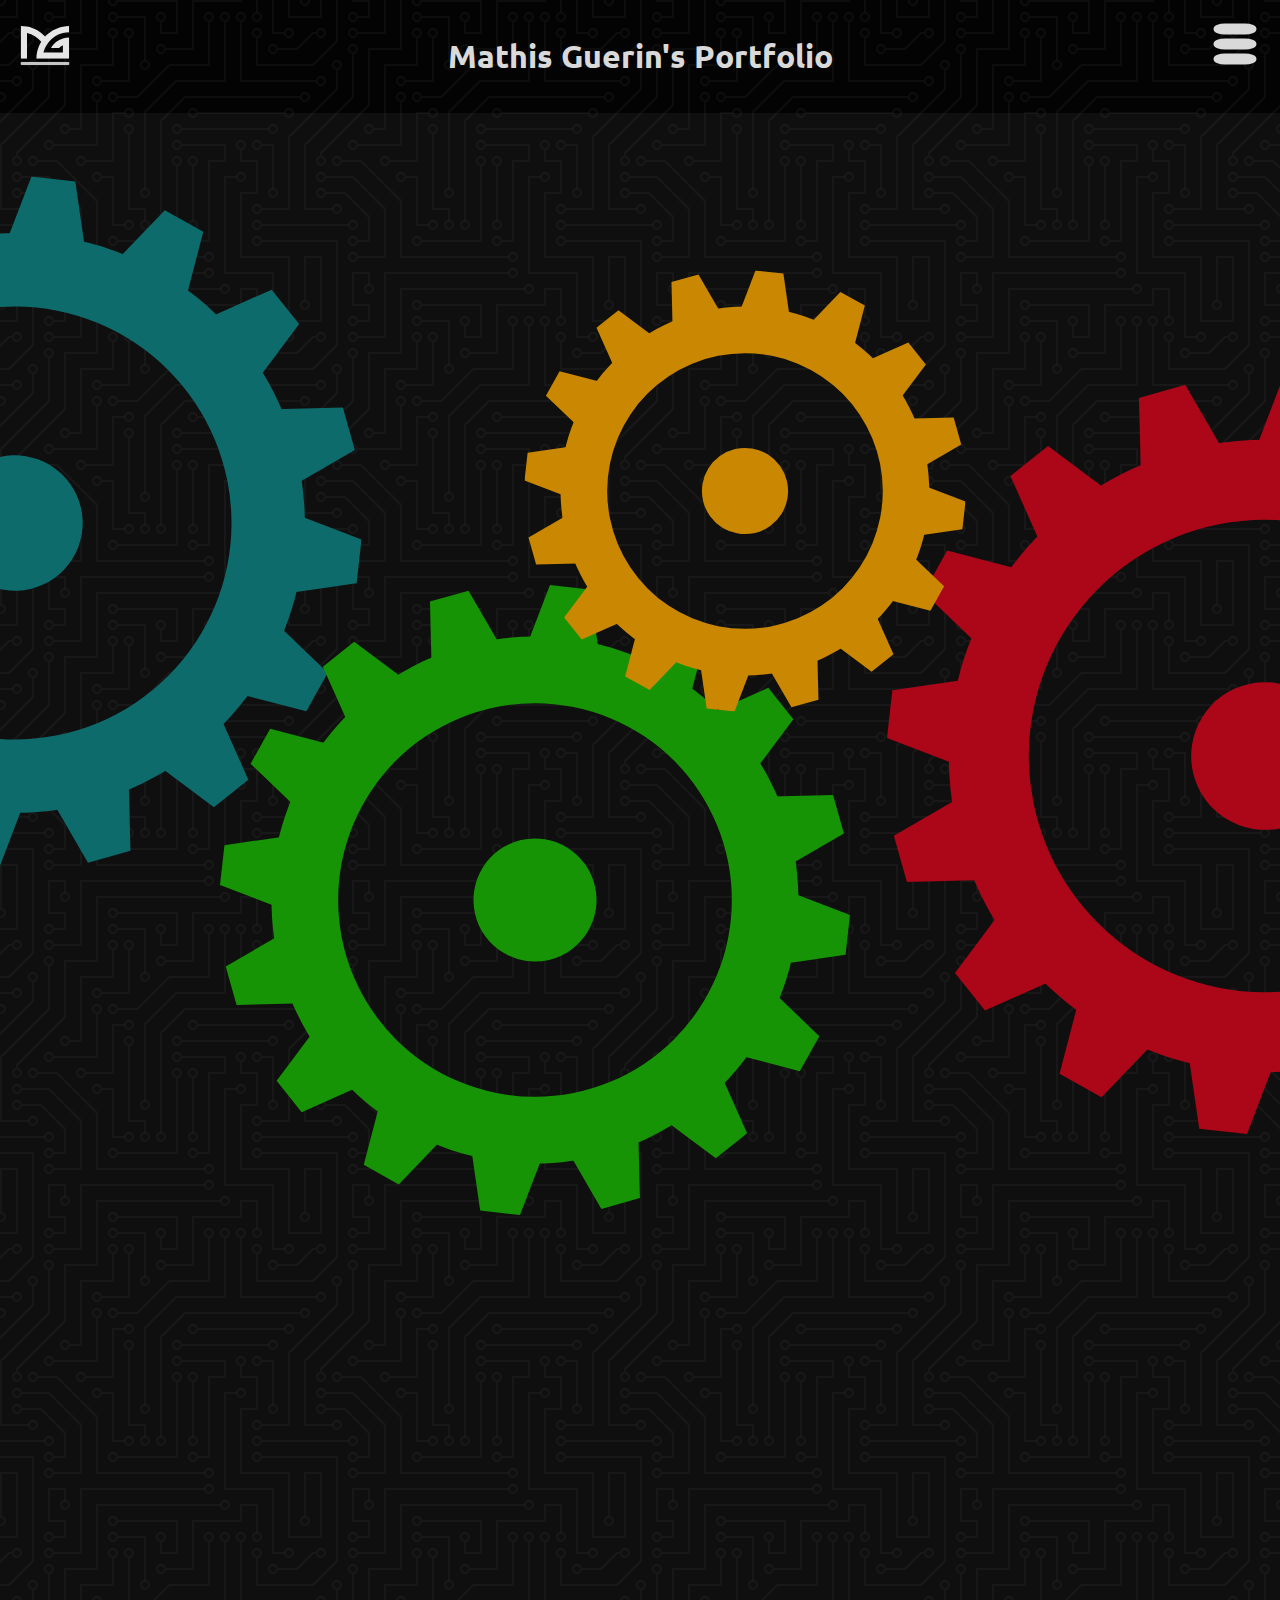
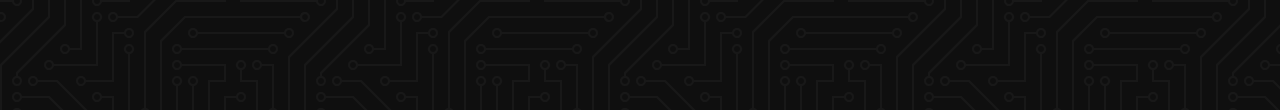
==== index.html @ 4bc10e1c "adding icons + end page contact" ====
<!DOCTYPE html>
<html lang="en">
<head>
    <meta charset="UTF-8">
    <meta http-equiv="X-UA-Compatible" content="IE=edge">
    <meta name="viewport" content="width=device-width, initial-scale=1.0">

    <script src="./public/js/gear.js" defer></script>
    <script src="./public/js/header.js" defer></script>
    <script src="./public/js/pages.js" defer></script>
    <script src="./public/js/backgrounds.js" defer></script>
    <script src="./public/js/competences.js" defer></script>


    <link rel="stylesheet" href="./public/css/pages/index.css">
    <link rel="stylesheet" href="./public/css/pages/indexHidden.css">

    <link rel="icon" href="./public/ressources/logo MG.svg" type="image/x-icon">
    <title>Mathis Guerin's projects</title>
</head>
<body class="bg2">
    <header class="bg2">

        <img class="iconAccueil" rel="icon" src="./public/ressources/logo MG.svg" type="image/x-icon">

        <h1>Mathis Guerin's Portfolio</h1>

        <div class="menu-deroulant" title="esc pour fermer">
            <svg width="50" height="50" version="1.1" xmlns="http://www.w3.org/2000/svg" class="btn-drop">
                <rect x="5" y="5" rx="10" ry="10" width="40" height="8" fill="black" stroke-width="3" class="one"/>
                <rect x="5" y="20" rx="10" ry="10" width="40" height="8" fill="black" stroke-width="3" class="two"/>
                <rect x="5" y="35" rx="10" ry="10" width="40" height="8" fill="black" stroke-width="3" class="three"/>
            </svg>
            <ul class="menu-deroulant-content">
				<li>
					<a href="https://github.com/Hubrec" title="lien vers mon profile github">My Github</a>
				</li>
				<li>
                    <a href="mailto:mathisjp.guerin@gmail.com?body=Bonjour%20Mathis,%0A%0A" title="lien pour m'envoyer un mail">Contact Me</a>
				</li>
				<li>
					<a href="https://open.spotify.com/user/91ln68mwno9yew0utduvt2gz3?si=caa44c0e7c60490f" title="lein vers mon compte spotify">My Spotify</a>
				</li>
				<li>
					<a href="#">Other</a>
				</li>
			</ul>
        </div>

    </header>
        <section class="sectGears">
            <div class="divgears" title="click me">
                <svg class="gear-1 gear" data-name="Calque 1" xmlns="http://www.w3.org/2000/svg" viewBox="0 0 460.01 460.01">
                    <path d="M230,37.6C123.74,37.6,37.6,123.74,37.6,230S123.74,422.41,230,422.41,422.41,336.27,422.41,230,336.27,37.6,230,37.6Zm0,336.12A143.72,143.72,0,1,1,373.72,230,143.72,143.72,0,0,1,230,373.72Z" transform="translate(0 0)"/>
                    <polygon points="154.94 76.95 213.97 60.29 181.47 4.17 153.3 12.12 154.94 76.95"/>
                    <polygon points="60.29 246.04 76.95 305.07 12.12 306.71 4.17 278.54 60.29 246.04"/>
                    <polygon points="305 382.81 245.97 399.48 278.47 455.59 306.64 447.64 305 382.81"/>
                    <polygon points="399.48 214.03 382.81 155 447.64 153.36 455.59 181.53 399.48 214.03"/>
                    <polygon points="68.2 174.58 98.16 121.06 36.63 104.99 22.33 130.53 68.2 174.58"/>
                    <polygon points="121.06 361.85 174.58 391.81 130.53 437.67 104.99 423.38 121.06 361.85"/>
                    <polygon points="391.81 285.43 361.85 338.95 423.38 355.01 437.67 329.47 391.81 285.43"/>
                    <polygon points="338.95 98.16 285.43 68.2 329.47 22.33 355.01 36.63 338.95 98.16"/>
                    <polygon points="101 117.71 148.91 79.42 97.97 41.36 75.1 59.63 101 117.71"/>
                    <polygon points="79.42 311.1 117.71 359.01 59.63 384.91 41.36 362.04 79.42 311.1"/>
                    <polygon points="359.01 342.29 311.1 380.59 362.04 418.65 384.91 400.37 359.01 342.29"/>
                    <polygon points="380.59 148.91 342.29 101 400.37 75.1 418.65 97.97 380.59 148.91"/>
                    <polygon points="59.38 241.82 66.18 180.87 3.25 189.98 0 219.07 59.38 241.82"/>
                    <polygon points="180.87 393.82 241.82 400.62 219.07 460.01 189.98 456.76 180.87 393.82"/>
                    <polygon points="400.63 218.18 393.82 279.14 456.76 270.03 460.01 240.94 400.63 218.18"/>
                    <polygon points="279.14 66.18 218.18 59.38 240.94 0 270.03 3.25 279.14 66.18"/>
                    <circle class="cls-1" cx="230" cy="230" r="44.93" transform="translate(-33.87 420.19) rotate(-80.78)"/>
                </svg>
                <h1 class="titleGear1">My Skills</h1>
            </div>

            <div class="divgears" title="click me">
                <svg class="gear-2 gear" data-name="Calque 1" xmlns="http://www.w3.org/2000/svg" viewBox="0 0 460.01 460.01">
                    <path d="M230,37.6C123.74,37.6,37.6,123.74,37.6,230S123.74,422.41,230,422.41,422.41,336.27,422.41,230,336.27,37.6,230,37.6Zm0,336.12A143.72,143.72,0,1,1,373.72,230,143.72,143.72,0,0,1,230,373.72Z" transform="translate(0 0)"/>
                    <polygon points="154.94 76.95 213.97 60.29 181.47 4.17 153.3 12.12 154.94 76.95"/>
                    <polygon points="60.29 246.04 76.95 305.07 12.12 306.71 4.17 278.54 60.29 246.04"/>
                    <polygon points="305 382.81 245.97 399.48 278.47 455.59 306.64 447.64 305 382.81"/>
                    <polygon points="399.48 214.03 382.81 155 447.64 153.36 455.59 181.53 399.48 214.03"/>
                    <polygon points="68.2 174.58 98.16 121.06 36.63 104.99 22.33 130.53 68.2 174.58"/>
                    <polygon points="121.06 361.85 174.58 391.81 130.53 437.67 104.99 423.38 121.06 361.85"/>
                    <polygon points="391.81 285.43 361.85 338.95 423.38 355.01 437.67 329.47 391.81 285.43"/>
                    <polygon points="338.95 98.16 285.43 68.2 329.47 22.33 355.01 36.63 338.95 98.16"/>
                    <polygon points="101 117.71 148.91 79.42 97.97 41.36 75.1 59.63 101 117.71"/>
                    <polygon points="79.42 311.1 117.71 359.01 59.63 384.91 41.36 362.04 79.42 311.1"/>
                    <polygon points="359.01 342.29 311.1 380.59 362.04 418.65 384.91 400.37 359.01 342.29"/>
                    <polygon points="380.59 148.91 342.29 101 400.37 75.1 418.65 97.97 380.59 148.91"/>
                    <polygon points="59.38 241.82 66.18 180.87 3.25 189.98 0 219.07 59.38 241.82"/>
                    <polygon points="180.87 393.82 241.82 400.62 219.07 460.01 189.98 456.76 180.87 393.82"/>
                    <polygon points="400.63 218.18 393.82 279.14 456.76 270.03 460.01 240.94 400.63 218.18"/>
                    <polygon points="279.14 66.18 218.18 59.38 240.94 0 270.03 3.25 279.14 66.18"/>
                    <circle class="cls-1" cx="230" cy="230" r="44.93" transform="translate(-33.87 420.19) rotate(-80.78)"/>
                </svg>
                <h1 class="titleGear2">My Projects</h1>
            </div>

            <div class="divgears" title="click me">
                <svg class="gear-3 gear" data-name="Calque 1" xmlns="http://www.w3.org/2000/svg" viewBox="0 0 460.01 460.01">
                    <path d="M230,37.6C123.74,37.6,37.6,123.74,37.6,230S123.74,422.41,230,422.41,422.41,336.27,422.41,230,336.27,37.6,230,37.6Zm0,336.12A143.72,143.72,0,1,1,373.72,230,143.72,143.72,0,0,1,230,373.72Z" transform="translate(0 0)"/>
                    <polygon points="154.94 76.95 213.97 60.29 181.47 4.17 153.3 12.12 154.94 76.95"/>
                    <polygon points="60.29 246.04 76.95 305.07 12.12 306.71 4.17 278.54 60.29 246.04"/>
                    <polygon points="305 382.81 245.97 399.48 278.47 455.59 306.64 447.64 305 382.81"/>
                    <polygon points="399.48 214.03 382.81 155 447.64 153.36 455.59 181.53 399.48 214.03"/>
                    <polygon points="68.2 174.58 98.16 121.06 36.63 104.99 22.33 130.53 68.2 174.58"/>
                    <polygon points="121.06 361.85 174.58 391.81 130.53 437.67 104.99 423.38 121.06 361.85"/>
                    <polygon points="391.81 285.43 361.85 338.95 423.38 355.01 437.67 329.47 391.81 285.43"/>
                    <polygon points="338.95 98.16 285.43 68.2 329.47 22.33 355.01 36.63 338.95 98.16"/>
                    <polygon points="101 117.71 148.91 79.42 97.97 41.36 75.1 59.63 101 117.71"/>
                    <polygon points="79.42 311.1 117.71 359.01 59.63 384.91 41.36 362.04 79.42 311.1"/>
                    <polygon points="359.01 342.29 311.1 380.59 362.04 418.65 384.91 400.37 359.01 342.29"/>
                    <polygon points="380.59 148.91 342.29 101 400.37 75.1 418.65 97.97 380.59 148.91"/>
                    <polygon points="59.38 241.82 66.18 180.87 3.25 189.98 0 219.07 59.38 241.82"/>
                    <polygon points="180.87 393.82 241.82 400.62 219.07 460.01 189.98 456.76 180.87 393.82"/>
                    <polygon points="400.63 218.18 393.82 279.14 456.76 270.03 460.01 240.94 400.63 218.18"/>
                    <polygon points="279.14 66.18 218.18 59.38 240.94 0 270.03 3.25 279.14 66.18"/>
                    <circle class="cls-1" cx="230" cy="230" r="44.93" transform="translate(-33.87 420.19) rotate(-80.78)"/>
                </svg>
                <h1 class="titleGear3">Spotify me</h1>
            </div>

            <div class="divgears" title="click me">
                <svg class="gear-4 gear" data-name="Calque 1" xmlns="http://www.w3.org/2000/svg" viewBox="0 0 460.01 460.01">
                    <path d="M230,37.6C123.74,37.6,37.6,123.74,37.6,230S123.74,422.41,230,422.41,422.41,336.27,422.41,230,336.27,37.6,230,37.6Zm0,336.12A143.72,143.72,0,1,1,373.72,230,143.72,143.72,0,0,1,230,373.72Z" transform="translate(0 0)"/>
                    <polygon points="154.94 76.95 213.97 60.29 181.47 4.17 153.3 12.12 154.94 76.95"/>
                    <polygon points="60.29 246.04 76.95 305.07 12.12 306.71 4.17 278.54 60.29 246.04"/>
                    <polygon points="305 382.81 245.97 399.48 278.47 455.59 306.64 447.64 305 382.81"/>
                    <polygon points="399.48 214.03 382.81 155 447.64 153.36 455.59 181.53 399.48 214.03"/>
                    <polygon points="68.2 174.58 98.16 121.06 36.63 104.99 22.33 130.53 68.2 174.58"/>
                    <polygon points="121.06 361.85 174.58 391.81 130.53 437.67 104.99 423.38 121.06 361.85"/>
                    <polygon points="391.81 285.43 361.85 338.95 423.38 355.01 437.67 329.47 391.81 285.43"/>
                    <polygon points="338.95 98.16 285.43 68.2 329.47 22.33 355.01 36.63 338.95 98.16"/>
                    <polygon points="101 117.71 148.91 79.42 97.97 41.36 75.1 59.63 101 117.71"/>
                    <polygon points="79.42 311.1 117.71 359.01 59.63 384.91 41.36 362.04 79.42 311.1"/>
                    <polygon points="359.01 342.29 311.1 380.59 362.04 418.65 384.91 400.37 359.01 342.29"/>
                    <polygon points="380.59 148.91 342.29 101 400.37 75.1 418.65 97.97 380.59 148.91"/>
                    <polygon points="59.38 241.82 66.18 180.87 3.25 189.98 0 219.07 59.38 241.82"/>
                    <polygon points="180.87 393.82 241.82 400.62 219.07 460.01 189.98 456.76 180.87 393.82"/>
                    <polygon points="400.63 218.18 393.82 279.14 456.76 270.03 460.01 240.94 400.63 218.18"/>
                    <polygon points="279.14 66.18 218.18 59.38 240.94 0 270.03 3.25 279.14 66.18"/>
                    <circle class="cls-1" cx="230" cy="230" r="44.93" transform="translate(-33.87 420.19) rotate(-80.78)"/>
                </svg>
                <h1 class="titleGear4">My contacts</h1>
            </div>

        </section>

        <section class="hiddenPages">

            <section class="myCompetences page1">
                <ul class="nav">
                    <li class="grow" title="grow the page"></li>
                    <li class="closer" title="shrink the page"></li>
                </ul>
                
                <div class="separator"></div>

                <div class="content">
                    
                    <ul>
                        <li class="selected">About me</li>
                        <li>My skills</li>
                    </ul>

                </div>

            </section>

            <section class="myProjects page2">
                <ul class="nav">
                    <li class="grow" title="grow the page"></li>
                    <li class="closer" title="shrink the page"></li>
                </ul>
                
                <div class="separator"></div>

                <h1>My personals and school projects</h1>

                <div class="content">

                </div>

            </section>

            <section class="spotifyAlpha page3">
                <ul class="nav">
                    <li class="grow" title="grow the page"></li>
                    <li class="closer" title="shrink the page"></li>
                </ul>

                <div class="separator"></div>

                <h1>My spotify page</h1>

                <div class="content">

                </div>

            </section>

            <section class="myContacts page4">
                <ul class="nav">
                    <li class="grow" title="grow the page"></li>
                    <li class="closer" title="shrink the page"></li>
                </ul>

                <div class="separator"></div>

            <h1>All the ways to contact me</h1>

                <div class="content">
                    <ul>
                        <li class="instagram"><a href="https://www.instagram.com/mathi_grn_/"><svg viewBox="0 0 40 40"><path d="M20,7c4.2,0,4.7,0,6.3,0.1c1.5,0.1,2.3,0.3,3,0.5C30,8,30.5,8.3,31.1,8.9c0.5,0.5,0.9,1.1,1.2,1.8c0.2,0.5,0.5,1.4,0.5,3 C33,15.3,33,15.8,33,20s0,4.7-0.1,6.3c-0.1,1.5-0.3,2.3-0.5,3c-0.3,0.7-0.6,1.2-1.2,1.8c-0.5,0.5-1.1,0.9-1.8,1.2 c-0.5,0.2-1.4,0.5-3,0.5C24.7,33,24.2,33,20,33s-4.7,0-6.3-0.1c-1.5-0.1-2.3-0.3-3-0.5C10,32,9.5,31.7,8.9,31.1 C8.4,30.6,8,30,7.7,29.3c-0.2-0.5-0.5-1.4-0.5-3C7,24.7,7,24.2,7,20s0-4.7,0.1-6.3c0.1-1.5,0.3-2.3,0.5-3C8,10,8.3,9.5,8.9,8.9 C9.4,8.4,10,8,10.7,7.7c0.5-0.2,1.4-0.5,3-0.5C15.3,7.1,15.8,7,20,7z M20,4.3c-4.3,0-4.8,0-6.5,0.1c-1.6,0-2.8,0.3-3.8,0.7 C8.7,5.5,7.8,6,6.9,6.9C6,7.8,5.5,8.7,5.1,9.7c-0.4,1-0.6,2.1-0.7,3.8c-0.1,1.7-0.1,2.2-0.1,6.5s0,4.8,0.1,6.5 c0,1.6,0.3,2.8,0.7,3.8c0.4,1,0.9,1.9,1.8,2.8c0.9,0.9,1.7,1.4,2.8,1.8c1,0.4,2.1,0.6,3.8,0.7c1.6,0.1,2.2,0.1,6.5,0.1 s4.8,0,6.5-0.1c1.6-0.1,2.9-0.3,3.8-0.7c1-0.4,1.9-0.9,2.8-1.8c0.9-0.9,1.4-1.7,1.8-2.8c0.4-1,0.6-2.1,0.7-3.8 c0.1-1.6,0.1-2.2,0.1-6.5s0-4.8-0.1-6.5c-0.1-1.6-0.3-2.9-0.7-3.8c-0.4-1-0.9-1.9-1.8-2.8c-0.9-0.9-1.7-1.4-2.8-1.8 c-1-0.4-2.1-0.6-3.8-0.7C24.8,4.3,24.3,4.3,20,4.3L20,4.3L20,4.3z"></path><path d="M20,11.9c-4.5,0-8.1,3.7-8.1,8.1s3.7,8.1,8.1,8.1s8.1-3.7,8.1-8.1S24.5,11.9,20,11.9z M20,25.2c-2.9,0-5.2-2.3-5.2-5.2 s2.3-5.2,5.2-5.2s5.2,2.3,5.2,5.2S22.9,25.2,20,25.2z"></path><path d="M30.6,11.6c0,1-0.8,1.9-1.9,1.9c-1,0-1.9-0.8-1.9-1.9s0.8-1.9,1.9-1.9C29.8,9.7,30.6,10.5,30.6,11.6z"></path></svg></a></li>
                        <li class="linkedin"><a href="https://www.linkedin.com/in/mathis-guerin-43b228222/"><svg viewBox="0 0 24 24"><path d="M19 0h-14c-2.761 0-5 2.239-5 5v14c0 2.761 2.239 5 5 5h14c2.762 0 5-2.239 5-5v-14c0-2.761-2.238-5-5-5zm-11 19h-3v-11h3v11zm-1.5-12.268c-.966 0-1.75-.79-1.75-1.764s.784-1.764 1.75-1.764 1.75.79 1.75 1.764-.783 1.764-1.75 1.764zm13.5 12.268h-3v-5.604c0-3.368-4-3.113-4 0v5.604h-3v-11h3v1.765c1.396-2.586 7-2.777 7 2.476v6.759z"/></svg></a></li>
                        <li class="discord"><a href="https://discordapp.com/users/444134344341061634"><svg width="24px" height="24px" viewBox="0 0 24 24" fill="none"><path d="M20.317 4.4921C18.7873 3.80147 17.147 3.29265 15.4319 3.00122C15.4007 2.9956 15.3695 3.00965 15.3534 3.03777C15.1424 3.40697 14.9087 3.88862 14.7451 4.26719C12.9004 3.99545 11.0652 3.99545 9.25832 4.26719C9.09465 3.8802 8.85248 3.40697 8.64057 3.03777C8.62449 3.01059 8.59328 2.99654 8.56205 3.00122C6.84791 3.29172 5.20756 3.80054 3.67693 4.4921C3.66368 4.49772 3.65233 4.5071 3.64479 4.51928C0.533392 9.09311 -0.31895 13.5545 0.0991801 17.9606C0.101072 17.9822 0.11337 18.0028 0.130398 18.0159C2.18321 19.4993 4.17171 20.3998 6.12328 20.9967C6.15451 21.0061 6.18761 20.9949 6.20748 20.9695C6.66913 20.3492 7.08064 19.6952 7.43348 19.0073C7.4543 18.967 7.43442 18.9192 7.39186 18.9033C6.73913 18.6597 6.1176 18.3626 5.51973 18.0253C5.47244 17.9981 5.46865 17.9316 5.51216 17.8997C5.63797 17.8069 5.76382 17.7104 5.88396 17.613C5.90569 17.5952 5.93598 17.5914 5.96153 17.6026C9.88928 19.3672 14.1415 19.3672 18.023 17.6026C18.0485 17.5905 18.0788 17.5942 18.1015 17.612C18.2216 17.7095 18.3475 17.8069 18.4742 17.8997C18.5177 17.9316 18.5149 17.9981 18.4676 18.0253C17.8697 18.3692 17.2482 18.6597 16.5945 18.9024C16.552 18.9183 16.533 18.967 16.5538 19.0073C16.9143 19.6942 17.3258 20.3483 17.7789 20.9686C17.7978 20.9949 17.8319 21.0061 17.8631 20.9967C19.8241 20.3998 21.8126 19.4993 23.8654 18.0159C23.8834 18.0028 23.8948 17.9831 23.8967 17.9616C24.3971 12.8676 23.0585 8.4428 20.3482 4.52021C20.3416 4.5071 20.3303 4.49772 20.317 4.4921ZM8.02002 15.2778C6.8375 15.2778 5.86313 14.2095 5.86313 12.8976C5.86313 11.5857 6.8186 10.5175 8.02002 10.5175C9.23087 10.5175 10.1958 11.5951 10.1769 12.8976C10.1769 14.2095 9.22141 15.2778 8.02002 15.2778ZM15.9947 15.2778C14.8123 15.2778 13.8379 14.2095 13.8379 12.8976C13.8379 11.5857 14.7933 10.5175 15.9947 10.5175C17.2056 10.5175 18.1705 11.5951 18.1516 12.8976C18.1516 14.2095 17.2056 15.2778 15.9947 15.2778Z"/></svg></a></li>
                        <li class="mail"><a href="mailto:mathisjp.guerin@gmail.com?body=Bonjour%20Mathis,%0A%0A"><svg id="icon-90a" viewBox="0 0 40 40"><path d="M37.3,15.3v15.3c0,0.8-0.3,1.6-0.9,2.2c-0.6,0.6-1.4,0.9-2.2,0.9H5.8c-0.8,0-1.6-0.3-2.2-0.9s-0.9-1.4-0.9-2.2V15.3 c0.5,0.6,1.2,1.1,2,1.7c4.7,3.1,7.9,5.4,9.6,6.7c0.7,0.5,1.4,0.9,1.8,1.2c0.4,0.3,1,0.6,1.9,0.9c0.7,0.3,1.5,0.5,2.1,0.5l0,0 c0.6,0,1.4-0.2,2.1-0.5c0.7-0.3,1.4-0.6,1.9-0.9c0.4-0.3,1-0.7,1.8-1.2c2.2-1.6,5.4-3.8,9.6-6.7C36.1,16.5,36.7,15.9,37.3,15.3 L37.3,15.3z M37.3,9.6c0,1-0.3,2-0.9,2.9c-0.6,0.9-1.5,1.8-2.4,2.4c-4.9,3.3-7.9,5.4-9,6.2c-0.1,0.1-0.4,0.3-0.8,0.6 c-0.4,0.3-0.7,0.5-1,0.7c-0.3,0.2-0.6,0.4-1,0.6c-0.4,0.2-0.7,0.4-1.1,0.5c-0.4,0.1-0.6,0.2-0.9,0.2l0,0c-0.3,0-0.6-0.1-0.9-0.2 c-0.3-0.1-0.7-0.3-1.1-0.5c-0.4-0.2-0.7-0.4-1-0.6c-0.3-0.2-0.6-0.4-1-0.7c-0.4-0.3-0.7-0.5-0.8-0.6c-1.1-0.8-2.8-2-5.1-3.5 c-2.3-1.6-3.3-2.4-3.7-2.7c-0.8-0.5-1.6-1.2-2.3-2.2s-1-1.9-1-2.6c0-1,0.3-1.9,0.8-2.5c0.5-0.6,1.2-1,2.3-1h28.4 c0.8,0,1.6,0.3,2.2,0.9C37.1,8.1,37.3,8.8,37.3,9.6L37.3,9.6z"></path></svg></a></li>
                    </ul>
                </div>
            </section>

        </section>
        
    
        <footer>
        
        </footer>
</body>
</html>
---- public/css/pages/index.css ----
@import url("https://fonts.googleapis.com/css2?family=Ubuntu:ital@0;1&display=swap");
* {
  margin: 0;
  padding: 0;
  border: 0;
  font-size: 100%;
  font-family: inherit;
  box-sizing: border-box;
}

ol, ul {
  list-style: none;
}

a, button {
  color: inherit;
  text-decoration: none;
  background-color: transparent;
  -webkit-tap-highlight-color: transparent;
  cursor: pointer;
}

html {
  min-width: 350px;
  font-family: "Ubuntu", sans-serif;
  scroll-behavior: smooth;
  overflow-x: hidden;
  /* Styles pour les navigateurs Chrome et Safari */
}
html body {
  --marginH: 4vh;
  --primary-1: hsl(0, 0%, 6%);
  --primary-2: hsl(0deg, 0%, 85%);
  --primary-3: hsl(286, 50%, 29%);
  --black: hsl(0, 0%, 1%);
  --secondary-1: hsl(181, 77%, 24%);
  --secondary-2: hsl(354, 92%, 35%);
  --secondary-3: hsl(113, 93%, 30%);
  --secondary-4: hsl(40, 98%, 40%);
  --secondary-1-fade: hsl(181, 61%, 49%);
  --secondary-2-fade: hsl(354, 100%, 56%);
  --secondary-3-fade: hsl(113, 76%, 52%);
  --secondary-4-fade: hsl(40, 100%, 59%);
  min-height: 100vh;
  display: flex;
  flex-direction: column;
  font-size: 16px;
  -webkit-font-smoothing: antialiased;
  -moz-osx-font-smoothing: grayscale;
}
html body main {
  flex-grow: 1;
}
html body a {
  color: var(--primary-2);
}
@media screen and (-webkit-min-device-pixel-ratio: 0) {
  html body::-webkit-scrollbar {
    width: 5px;
    background: var(--primary-1);
  }
  html body::-webkit-scrollbar-thumb {
    width: 5px;
    background: var(--primary-3);
  }
}

header {
  display: flex;
  flex-direction: row;
  justify-content: center;
  visibility: visible;
  background-color: var(--black);
  transition: transform 0.8s ease-in-out;
}
header img.iconAccueil {
  width: 50px;
  height: 50px;
  position: absolute;
  left: 20px;
  top: 20px;
  opacity: 0.9;
}
header.bg1 {
  background-image: url("data:image/svg+xml,%3Csvg xmlns='http://www.w3.org/2000/svg' viewBox='0 0 56 28' width='56' height='28'%3E%3Cpath fill='%23ffffff' fill-opacity='0.05' d='M56 26v2h-7.75c2.3-1.27 4.94-2 7.75-2zm-26 2a2 2 0 1 0-4 0h-4.09A25.98 25.98 0 0 0 0 16v-2c.67 0 1.34.02 2 .07V14a2 2 0 0 0-2-2v-2a4 4 0 0 1 3.98 3.6 28.09 28.09 0 0 1 2.8-3.86A8 8 0 0 0 0 6V4a9.99 9.99 0 0 1 8.17 4.23c.94-.95 1.96-1.83 3.03-2.63A13.98 13.98 0 0 0 0 0h7.75c2 1.1 3.73 2.63 5.1 4.45 1.12-.72 2.3-1.37 3.53-1.93A20.1 20.1 0 0 0 14.28 0h2.7c.45.56.88 1.14 1.29 1.74 1.3-.48 2.63-.87 4-1.15-.11-.2-.23-.4-.36-.59H26v.07a28.4 28.4 0 0 1 4 0V0h4.09l-.37.59c1.38.28 2.72.67 4.01 1.15.4-.6.84-1.18 1.3-1.74h2.69a20.1 20.1 0 0 0-2.1 2.52c1.23.56 2.41 1.2 3.54 1.93A16.08 16.08 0 0 1 48.25 0H56c-4.58 0-8.65 2.2-11.2 5.6 1.07.8 2.09 1.68 3.03 2.63A9.99 9.99 0 0 1 56 4v2a8 8 0 0 0-6.77 3.74c1.03 1.2 1.97 2.5 2.79 3.86A4 4 0 0 1 56 10v2a2 2 0 0 0-2 2.07 28.4 28.4 0 0 1 2-.07v2c-9.2 0-17.3 4.78-21.91 12H30zM7.75 28H0v-2c2.81 0 5.46.73 7.75 2zM56 20v2c-5.6 0-10.65 2.3-14.28 6h-2.7c4.04-4.89 10.15-8 16.98-8zm-39.03 8h-2.69C10.65 24.3 5.6 22 0 22v-2c6.83 0 12.94 3.11 16.97 8zm15.01-.4a28.09 28.09 0 0 1 2.8-3.86 8 8 0 0 0-13.55 0c1.03 1.2 1.97 2.5 2.79 3.86a4 4 0 0 1 7.96 0zm14.29-11.86c1.3-.48 2.63-.87 4-1.15a25.99 25.99 0 0 0-44.55 0c1.38.28 2.72.67 4.01 1.15a21.98 21.98 0 0 1 36.54 0zm-5.43 2.71c1.13-.72 2.3-1.37 3.54-1.93a19.98 19.98 0 0 0-32.76 0c1.23.56 2.41 1.2 3.54 1.93a15.98 15.98 0 0 1 25.68 0zm-4.67 3.78c.94-.95 1.96-1.83 3.03-2.63a13.98 13.98 0 0 0-22.4 0c1.07.8 2.09 1.68 3.03 2.63a9.99 9.99 0 0 1 16.34 0z'%3E%3C/path%3E%3C/svg%3E");
}
header.bg2 {
  background-image: url("data:image/svg+xml,%3Csvg xmlns='http://www.w3.org/2000/svg' viewBox='0 0 304 304' width='304' height='304'%3E%3Cpath fill='%23ffffff' fill-opacity='0.04' d='M44.1 224a5 5 0 1 1 0 2H0v-2h44.1zm160 48a5 5 0 1 1 0 2H82v-2h122.1zm57.8-46a5 5 0 1 1 0-2H304v2h-42.1zm0 16a5 5 0 1 1 0-2H304v2h-42.1zm6.2-114a5 5 0 1 1 0 2h-86.2a5 5 0 1 1 0-2h86.2zm-256-48a5 5 0 1 1 0 2H0v-2h12.1zm185.8 34a5 5 0 1 1 0-2h86.2a5 5 0 1 1 0 2h-86.2zM258 12.1a5 5 0 1 1-2 0V0h2v12.1zm-64 208a5 5 0 1 1-2 0v-54.2a5 5 0 1 1 2 0v54.2zm48-198.2V80h62v2h-64V21.9a5 5 0 1 1 2 0zm16 16V64h46v2h-48V37.9a5 5 0 1 1 2 0zm-128 96V208h16v12.1a5 5 0 1 1-2 0V210h-16v-76.1a5 5 0 1 1 2 0zm-5.9-21.9a5 5 0 1 1 0 2H114v48H85.9a5 5 0 1 1 0-2H112v-48h12.1zm-6.2 130a5 5 0 1 1 0-2H176v-74.1a5 5 0 1 1 2 0V242h-60.1zm-16-64a5 5 0 1 1 0-2H114v48h10.1a5 5 0 1 1 0 2H112v-48h-10.1zM66 284.1a5 5 0 1 1-2 0V274H50v30h-2v-32h18v12.1zM236.1 176a5 5 0 1 1 0 2H226v94h48v32h-2v-30h-48v-98h12.1zm25.8-30a5 5 0 1 1 0-2H274v44.1a5 5 0 1 1-2 0V146h-10.1zm-64 96a5 5 0 1 1 0-2H208v-80h16v-14h-42.1a5 5 0 1 1 0-2H226v18h-16v80h-12.1zm86.2-210a5 5 0 1 1 0 2H272V0h2v32h10.1zM98 101.9V146H53.9a5 5 0 1 1 0-2H96v-42.1a5 5 0 1 1 2 0zM53.9 34a5 5 0 1 1 0-2H80V0h2v34H53.9zm60.1 3.9V66H82v64H69.9a5 5 0 1 1 0-2H80V64h32V37.9a5 5 0 1 1 2 0zM101.9 82a5 5 0 1 1 0-2H128V37.9a5 5 0 1 1 2 0V82h-28.1zm16-64a5 5 0 1 1 0-2H146v44.1a5 5 0 1 1-2 0V18h-26.1zm102.2 270a5 5 0 1 1 0 2H98v14h-2v-16h124.1zM242 149.9V160h16v34h-16v62h48v48h-2v-46h-48v-66h16v-30h-16v-12.1a5 5 0 1 1 2 0zM53.9 18a5 5 0 1 1 0-2H64V2H48V0h18v18H53.9zm112 32a5 5 0 1 1 0-2H192V0h50v2h-48v48h-28.1zm-48-48a5 5 0 0 1-9.8-2h2.07a3 3 0 1 0 5.66 0H178v34h-18V21.9a5 5 0 1 1 2 0V32h14V2h-58.1zm0 96a5 5 0 1 1 0-2H137l32-32h39V21.9a5 5 0 1 1 2 0V66h-40.17l-32 32H117.9zm28.1 90.1a5 5 0 1 1-2 0v-76.51L175.59 80H224V21.9a5 5 0 1 1 2 0V82h-49.59L146 112.41v75.69zm16 32a5 5 0 1 1-2 0v-99.51L184.59 96H300.1a5 5 0 0 1 3.9-3.9v2.07a3 3 0 0 0 0 5.66v2.07a5 5 0 0 1-3.9-3.9H185.41L162 121.41v98.69zm-144-64a5 5 0 1 1-2 0v-3.51l48-48V48h32V0h2v50H66v55.41l-48 48v2.69zM50 53.9v43.51l-48 48V208h26.1a5 5 0 1 1 0 2H0v-65.41l48-48V53.9a5 5 0 1 1 2 0zm-16 16V89.41l-34 34v-2.82l32-32V69.9a5 5 0 1 1 2 0zM12.1 32a5 5 0 1 1 0 2H9.41L0 43.41V40.6L8.59 32h3.51zm265.8 18a5 5 0 1 1 0-2h18.69l7.41-7.41v2.82L297.41 50H277.9zm-16 160a5 5 0 1 1 0-2H288v-71.41l16-16v2.82l-14 14V210h-28.1zm-208 32a5 5 0 1 1 0-2H64v-22.59L40.59 194H21.9a5 5 0 1 1 0-2H41.41L66 216.59V242H53.9zm150.2 14a5 5 0 1 1 0 2H96v-56.6L56.6 162H37.9a5 5 0 1 1 0-2h19.5L98 200.6V256h106.1zm-150.2 2a5 5 0 1 1 0-2H80v-46.59L48.59 178H21.9a5 5 0 1 1 0-2H49.41L82 208.59V258H53.9zM34 39.8v1.61L9.41 66H0v-2h8.59L32 40.59V0h2v39.8zM2 300.1a5 5 0 0 1 3.9 3.9H3.83A3 3 0 0 0 0 302.17V256h18v48h-2v-46H2v42.1zM34 241v63h-2v-62H0v-2h34v1zM17 18H0v-2h16V0h2v18h-1zm273-2h14v2h-16V0h2v16zm-32 273v15h-2v-14h-14v14h-2v-16h18v1zM0 92.1A5.02 5.02 0 0 1 6 97a5 5 0 0 1-6 4.9v-2.07a3 3 0 1 0 0-5.66V92.1zM80 272h2v32h-2v-32zm37.9 32h-2.07a3 3 0 0 0-5.66 0h-2.07a5 5 0 0 1 9.8 0zM5.9 0A5.02 5.02 0 0 1 0 5.9V3.83A3 3 0 0 0 3.83 0H5.9zm294.2 0h2.07A3 3 0 0 0 304 3.83V5.9a5 5 0 0 1-3.9-5.9zm3.9 300.1v2.07a3 3 0 0 0-1.83 1.83h-2.07a5 5 0 0 1 3.9-3.9zM97 100a3 3 0 1 0 0-6 3 3 0 0 0 0 6zm0-16a3 3 0 1 0 0-6 3 3 0 0 0 0 6zm16 16a3 3 0 1 0 0-6 3 3 0 0 0 0 6zm16 16a3 3 0 1 0 0-6 3 3 0 0 0 0 6zm0 16a3 3 0 1 0 0-6 3 3 0 0 0 0 6zm-48 32a3 3 0 1 0 0-6 3 3 0 0 0 0 6zm16 16a3 3 0 1 0 0-6 3 3 0 0 0 0 6zm32 48a3 3 0 1 0 0-6 3 3 0 0 0 0 6zm-16 16a3 3 0 1 0 0-6 3 3 0 0 0 0 6zm32-16a3 3 0 1 0 0-6 3 3 0 0 0 0 6zm0-32a3 3 0 1 0 0-6 3 3 0 0 0 0 6zm16 32a3 3 0 1 0 0-6 3 3 0 0 0 0 6zm32 16a3 3 0 1 0 0-6 3 3 0 0 0 0 6zm0-16a3 3 0 1 0 0-6 3 3 0 0 0 0 6zm-16-64a3 3 0 1 0 0-6 3 3 0 0 0 0 6zm16 0a3 3 0 1 0 0-6 3 3 0 0 0 0 6zm16 96a3 3 0 1 0 0-6 3 3 0 0 0 0 6zm0 16a3 3 0 1 0 0-6 3 3 0 0 0 0 6zm16 16a3 3 0 1 0 0-6 3 3 0 0 0 0 6zm16-144a3 3 0 1 0 0-6 3 3 0 0 0 0 6zm0 32a3 3 0 1 0 0-6 3 3 0 0 0 0 6zm16-32a3 3 0 1 0 0-6 3 3 0 0 0 0 6zm16-16a3 3 0 1 0 0-6 3 3 0 0 0 0 6zm-96 0a3 3 0 1 0 0-6 3 3 0 0 0 0 6zm0 16a3 3 0 1 0 0-6 3 3 0 0 0 0 6zm16-32a3 3 0 1 0 0-6 3 3 0 0 0 0 6zm96 0a3 3 0 1 0 0-6 3 3 0 0 0 0 6zm-16-64a3 3 0 1 0 0-6 3 3 0 0 0 0 6zm16-16a3 3 0 1 0 0-6 3 3 0 0 0 0 6zm-32 0a3 3 0 1 0 0-6 3 3 0 0 0 0 6zm0-16a3 3 0 1 0 0-6 3 3 0 0 0 0 6zm-16 0a3 3 0 1 0 0-6 3 3 0 0 0 0 6zm-16 0a3 3 0 1 0 0-6 3 3 0 0 0 0 6zm-16 0a3 3 0 1 0 0-6 3 3 0 0 0 0 6zM49 36a3 3 0 1 0 0-6 3 3 0 0 0 0 6zm-32 0a3 3 0 1 0 0-6 3 3 0 0 0 0 6zm32 16a3 3 0 1 0 0-6 3 3 0 0 0 0 6zM33 68a3 3 0 1 0 0-6 3 3 0 0 0 0 6zm16-48a3 3 0 1 0 0-6 3 3 0 0 0 0 6zm0 240a3 3 0 1 0 0-6 3 3 0 0 0 0 6zm16 32a3 3 0 1 0 0-6 3 3 0 0 0 0 6zm-16-64a3 3 0 1 0 0-6 3 3 0 0 0 0 6zm0 16a3 3 0 1 0 0-6 3 3 0 0 0 0 6zm-16-32a3 3 0 1 0 0-6 3 3 0 0 0 0 6zm80-176a3 3 0 1 0 0-6 3 3 0 0 0 0 6zm16 0a3 3 0 1 0 0-6 3 3 0 0 0 0 6zm-16-16a3 3 0 1 0 0-6 3 3 0 0 0 0 6zm32 48a3 3 0 1 0 0-6 3 3 0 0 0 0 6zm16-16a3 3 0 1 0 0-6 3 3 0 0 0 0 6zm0-32a3 3 0 1 0 0-6 3 3 0 0 0 0 6zm112 176a3 3 0 1 0 0-6 3 3 0 0 0 0 6zm-16 16a3 3 0 1 0 0-6 3 3 0 0 0 0 6zm0 16a3 3 0 1 0 0-6 3 3 0 0 0 0 6zm0 16a3 3 0 1 0 0-6 3 3 0 0 0 0 6zM17 180a3 3 0 1 0 0-6 3 3 0 0 0 0 6zm0 16a3 3 0 1 0 0-6 3 3 0 0 0 0 6zm0-32a3 3 0 1 0 0-6 3 3 0 0 0 0 6zm16 0a3 3 0 1 0 0-6 3 3 0 0 0 0 6zM17 84a3 3 0 1 0 0-6 3 3 0 0 0 0 6zm32 64a3 3 0 1 0 0-6 3 3 0 0 0 0 6zm16-16a3 3 0 1 0 0-6 3 3 0 0 0 0 6z'%3E%3C/path%3E%3C/svg%3E");
}
header.bg3 {
  background-image: url("data:image/svg+xml,%3Csvg width='64' height='64' viewBox='0 0 64 64' xmlns='http://www.w3.org/2000/svg'%3E%3Cpath d='M8 16c4.418 0 8-3.582 8-8s-3.582-8-8-8-8 3.582-8 8 3.582 8 8 8zm0-2c3.314 0 6-2.686 6-6s-2.686-6-6-6-6 2.686-6 6 2.686 6 6 6zm33.414-6l5.95-5.95L45.95.636 40 6.586 34.05.636 32.636 2.05 38.586 8l-5.95 5.95 1.414 1.414L40 9.414l5.95 5.95 1.414-1.414L41.414 8zM40 48c4.418 0 8-3.582 8-8s-3.582-8-8-8-8 3.582-8 8 3.582 8 8 8zm0-2c3.314 0 6-2.686 6-6s-2.686-6-6-6-6 2.686-6 6 2.686 6 6 6zM9.414 40l5.95-5.95-1.414-1.414L8 38.586l-5.95-5.95L.636 34.05 6.586 40l-5.95 5.95 1.414 1.414L8 41.414l5.95 5.95 1.414-1.414L9.414 40z' fill='%23ffffff' fill-opacity='0.03' fill-rule='evenodd'/%3E%3C/svg%3E");
}
header.hide {
  position: relative;
  transform: translateY(-110%);
}
header h1 {
  font-size: xx-large;
  margin: var(--marginH) 0 var(--marginH) 0;
  transition: all 0.5s ease-in-out;
  color: var(--primary-2);
  pointer-events: none;
}
header .menu-deroulant {
  width: 50px;
  height: 50px;
  position: absolute;
  right: 20px;
  top: 20px;
  transition: transform 0.3s ease-in-out;
  z-index: 13;
}
header .menu-deroulant svg rect {
  stroke: var(--primary-2);
  fill: var(--primary-2);
  transition: all 0.3s ease;
}
header .menu-deroulant svg:hover {
  cursor: grab;
}
header .menu-deroulant svg:hover rect.one {
  transform: rotate(47deg);
  translate: 15px -1px;
}
header .menu-deroulant svg:hover rect.three {
  transform: rotate(-47deg);
  translate: -21px 15px;
}
header .menu-deroulant svg.show rect.one {
  transform: rotate(47deg);
  translate: 15px -1px;
}
header .menu-deroulant svg.show rect.two {
  opacity: 0;
}
header .menu-deroulant svg.show rect.three {
  transform: rotate(-47deg);
  translate: -21px 15px;
}
header .menu-deroulant ul {
  z-index: 10;
  position: absolute;
  right: -30px;
  width: 250px;
  background-color: var(--black);
  border-radius: 2%;
  display: flex;
  flex-direction: column;
  opacity: 0;
  visibility: hidden;
  transition: all 0.5s ease-in-out;
  transition-property: opacity, visibility;
}
header .menu-deroulant ul li {
  margin: 10px 0 10px 0;
  font-size: x-large;
  transition: all 0.3s ease-in-out;
}
header .menu-deroulant ul li:hover {
  transform: scale(1.03);
}
header .menu-deroulant ul.show {
  opacity: 1;
  visibility: visible;
}

@keyframes fade {
  from {
    opacity: 0;
  }
  to {
    opacity: 1;
  }
}
@media screen and (max-width: 768px) {
  header h1 {
    font-size: x-large;
  }
}
html {
  overflow-y: hidden;
}
html body {
  --gearlength: 70vh;
  display: flex;
  flex-direction: column;
  margin: 0;
  text-align: center;
  font-family: "Ubuntu", sans-serif;
  background-color: var(--primary-1);
  height: 100%;
}
html body.bg1 {
  background-image: url("data:image/svg+xml,%3Csvg xmlns='http://www.w3.org/2000/svg' viewBox='0 0 56 28' width='56' height='28'%3E%3Cpath fill='%23ffffff' fill-opacity='0.05' d='M56 26v2h-7.75c2.3-1.27 4.94-2 7.75-2zm-26 2a2 2 0 1 0-4 0h-4.09A25.98 25.98 0 0 0 0 16v-2c.67 0 1.34.02 2 .07V14a2 2 0 0 0-2-2v-2a4 4 0 0 1 3.98 3.6 28.09 28.09 0 0 1 2.8-3.86A8 8 0 0 0 0 6V4a9.99 9.99 0 0 1 8.17 4.23c.94-.95 1.96-1.83 3.03-2.63A13.98 13.98 0 0 0 0 0h7.75c2 1.1 3.73 2.63 5.1 4.45 1.12-.72 2.3-1.37 3.53-1.93A20.1 20.1 0 0 0 14.28 0h2.7c.45.56.88 1.14 1.29 1.74 1.3-.48 2.63-.87 4-1.15-.11-.2-.23-.4-.36-.59H26v.07a28.4 28.4 0 0 1 4 0V0h4.09l-.37.59c1.38.28 2.72.67 4.01 1.15.4-.6.84-1.18 1.3-1.74h2.69a20.1 20.1 0 0 0-2.1 2.52c1.23.56 2.41 1.2 3.54 1.93A16.08 16.08 0 0 1 48.25 0H56c-4.58 0-8.65 2.2-11.2 5.6 1.07.8 2.09 1.68 3.03 2.63A9.99 9.99 0 0 1 56 4v2a8 8 0 0 0-6.77 3.74c1.03 1.2 1.97 2.5 2.79 3.86A4 4 0 0 1 56 10v2a2 2 0 0 0-2 2.07 28.4 28.4 0 0 1 2-.07v2c-9.2 0-17.3 4.78-21.91 12H30zM7.75 28H0v-2c2.81 0 5.46.73 7.75 2zM56 20v2c-5.6 0-10.65 2.3-14.28 6h-2.7c4.04-4.89 10.15-8 16.98-8zm-39.03 8h-2.69C10.65 24.3 5.6 22 0 22v-2c6.83 0 12.94 3.11 16.97 8zm15.01-.4a28.09 28.09 0 0 1 2.8-3.86 8 8 0 0 0-13.55 0c1.03 1.2 1.97 2.5 2.79 3.86a4 4 0 0 1 7.96 0zm14.29-11.86c1.3-.48 2.63-.87 4-1.15a25.99 25.99 0 0 0-44.55 0c1.38.28 2.72.67 4.01 1.15a21.98 21.98 0 0 1 36.54 0zm-5.43 2.71c1.13-.72 2.3-1.37 3.54-1.93a19.98 19.98 0 0 0-32.76 0c1.23.56 2.41 1.2 3.54 1.93a15.98 15.98 0 0 1 25.68 0zm-4.67 3.78c.94-.95 1.96-1.83 3.03-2.63a13.98 13.98 0 0 0-22.4 0c1.07.8 2.09 1.68 3.03 2.63a9.99 9.99 0 0 1 16.34 0z'%3E%3C/path%3E%3C/svg%3E");
}
html body.bg2 {
  background-image: url("data:image/svg+xml,%3Csvg xmlns='http://www.w3.org/2000/svg' viewBox='0 0 304 304' width='304' height='304'%3E%3Cpath fill='%23ffffff' fill-opacity='0.04' d='M44.1 224a5 5 0 1 1 0 2H0v-2h44.1zm160 48a5 5 0 1 1 0 2H82v-2h122.1zm57.8-46a5 5 0 1 1 0-2H304v2h-42.1zm0 16a5 5 0 1 1 0-2H304v2h-42.1zm6.2-114a5 5 0 1 1 0 2h-86.2a5 5 0 1 1 0-2h86.2zm-256-48a5 5 0 1 1 0 2H0v-2h12.1zm185.8 34a5 5 0 1 1 0-2h86.2a5 5 0 1 1 0 2h-86.2zM258 12.1a5 5 0 1 1-2 0V0h2v12.1zm-64 208a5 5 0 1 1-2 0v-54.2a5 5 0 1 1 2 0v54.2zm48-198.2V80h62v2h-64V21.9a5 5 0 1 1 2 0zm16 16V64h46v2h-48V37.9a5 5 0 1 1 2 0zm-128 96V208h16v12.1a5 5 0 1 1-2 0V210h-16v-76.1a5 5 0 1 1 2 0zm-5.9-21.9a5 5 0 1 1 0 2H114v48H85.9a5 5 0 1 1 0-2H112v-48h12.1zm-6.2 130a5 5 0 1 1 0-2H176v-74.1a5 5 0 1 1 2 0V242h-60.1zm-16-64a5 5 0 1 1 0-2H114v48h10.1a5 5 0 1 1 0 2H112v-48h-10.1zM66 284.1a5 5 0 1 1-2 0V274H50v30h-2v-32h18v12.1zM236.1 176a5 5 0 1 1 0 2H226v94h48v32h-2v-30h-48v-98h12.1zm25.8-30a5 5 0 1 1 0-2H274v44.1a5 5 0 1 1-2 0V146h-10.1zm-64 96a5 5 0 1 1 0-2H208v-80h16v-14h-42.1a5 5 0 1 1 0-2H226v18h-16v80h-12.1zm86.2-210a5 5 0 1 1 0 2H272V0h2v32h10.1zM98 101.9V146H53.9a5 5 0 1 1 0-2H96v-42.1a5 5 0 1 1 2 0zM53.9 34a5 5 0 1 1 0-2H80V0h2v34H53.9zm60.1 3.9V66H82v64H69.9a5 5 0 1 1 0-2H80V64h32V37.9a5 5 0 1 1 2 0zM101.9 82a5 5 0 1 1 0-2H128V37.9a5 5 0 1 1 2 0V82h-28.1zm16-64a5 5 0 1 1 0-2H146v44.1a5 5 0 1 1-2 0V18h-26.1zm102.2 270a5 5 0 1 1 0 2H98v14h-2v-16h124.1zM242 149.9V160h16v34h-16v62h48v48h-2v-46h-48v-66h16v-30h-16v-12.1a5 5 0 1 1 2 0zM53.9 18a5 5 0 1 1 0-2H64V2H48V0h18v18H53.9zm112 32a5 5 0 1 1 0-2H192V0h50v2h-48v48h-28.1zm-48-48a5 5 0 0 1-9.8-2h2.07a3 3 0 1 0 5.66 0H178v34h-18V21.9a5 5 0 1 1 2 0V32h14V2h-58.1zm0 96a5 5 0 1 1 0-2H137l32-32h39V21.9a5 5 0 1 1 2 0V66h-40.17l-32 32H117.9zm28.1 90.1a5 5 0 1 1-2 0v-76.51L175.59 80H224V21.9a5 5 0 1 1 2 0V82h-49.59L146 112.41v75.69zm16 32a5 5 0 1 1-2 0v-99.51L184.59 96H300.1a5 5 0 0 1 3.9-3.9v2.07a3 3 0 0 0 0 5.66v2.07a5 5 0 0 1-3.9-3.9H185.41L162 121.41v98.69zm-144-64a5 5 0 1 1-2 0v-3.51l48-48V48h32V0h2v50H66v55.41l-48 48v2.69zM50 53.9v43.51l-48 48V208h26.1a5 5 0 1 1 0 2H0v-65.41l48-48V53.9a5 5 0 1 1 2 0zm-16 16V89.41l-34 34v-2.82l32-32V69.9a5 5 0 1 1 2 0zM12.1 32a5 5 0 1 1 0 2H9.41L0 43.41V40.6L8.59 32h3.51zm265.8 18a5 5 0 1 1 0-2h18.69l7.41-7.41v2.82L297.41 50H277.9zm-16 160a5 5 0 1 1 0-2H288v-71.41l16-16v2.82l-14 14V210h-28.1zm-208 32a5 5 0 1 1 0-2H64v-22.59L40.59 194H21.9a5 5 0 1 1 0-2H41.41L66 216.59V242H53.9zm150.2 14a5 5 0 1 1 0 2H96v-56.6L56.6 162H37.9a5 5 0 1 1 0-2h19.5L98 200.6V256h106.1zm-150.2 2a5 5 0 1 1 0-2H80v-46.59L48.59 178H21.9a5 5 0 1 1 0-2H49.41L82 208.59V258H53.9zM34 39.8v1.61L9.41 66H0v-2h8.59L32 40.59V0h2v39.8zM2 300.1a5 5 0 0 1 3.9 3.9H3.83A3 3 0 0 0 0 302.17V256h18v48h-2v-46H2v42.1zM34 241v63h-2v-62H0v-2h34v1zM17 18H0v-2h16V0h2v18h-1zm273-2h14v2h-16V0h2v16zm-32 273v15h-2v-14h-14v14h-2v-16h18v1zM0 92.1A5.02 5.02 0 0 1 6 97a5 5 0 0 1-6 4.9v-2.07a3 3 0 1 0 0-5.66V92.1zM80 272h2v32h-2v-32zm37.9 32h-2.07a3 3 0 0 0-5.66 0h-2.07a5 5 0 0 1 9.8 0zM5.9 0A5.02 5.02 0 0 1 0 5.9V3.83A3 3 0 0 0 3.83 0H5.9zm294.2 0h2.07A3 3 0 0 0 304 3.83V5.9a5 5 0 0 1-3.9-5.9zm3.9 300.1v2.07a3 3 0 0 0-1.83 1.83h-2.07a5 5 0 0 1 3.9-3.9zM97 100a3 3 0 1 0 0-6 3 3 0 0 0 0 6zm0-16a3 3 0 1 0 0-6 3 3 0 0 0 0 6zm16 16a3 3 0 1 0 0-6 3 3 0 0 0 0 6zm16 16a3 3 0 1 0 0-6 3 3 0 0 0 0 6zm0 16a3 3 0 1 0 0-6 3 3 0 0 0 0 6zm-48 32a3 3 0 1 0 0-6 3 3 0 0 0 0 6zm16 16a3 3 0 1 0 0-6 3 3 0 0 0 0 6zm32 48a3 3 0 1 0 0-6 3 3 0 0 0 0 6zm-16 16a3 3 0 1 0 0-6 3 3 0 0 0 0 6zm32-16a3 3 0 1 0 0-6 3 3 0 0 0 0 6zm0-32a3 3 0 1 0 0-6 3 3 0 0 0 0 6zm16 32a3 3 0 1 0 0-6 3 3 0 0 0 0 6zm32 16a3 3 0 1 0 0-6 3 3 0 0 0 0 6zm0-16a3 3 0 1 0 0-6 3 3 0 0 0 0 6zm-16-64a3 3 0 1 0 0-6 3 3 0 0 0 0 6zm16 0a3 3 0 1 0 0-6 3 3 0 0 0 0 6zm16 96a3 3 0 1 0 0-6 3 3 0 0 0 0 6zm0 16a3 3 0 1 0 0-6 3 3 0 0 0 0 6zm16 16a3 3 0 1 0 0-6 3 3 0 0 0 0 6zm16-144a3 3 0 1 0 0-6 3 3 0 0 0 0 6zm0 32a3 3 0 1 0 0-6 3 3 0 0 0 0 6zm16-32a3 3 0 1 0 0-6 3 3 0 0 0 0 6zm16-16a3 3 0 1 0 0-6 3 3 0 0 0 0 6zm-96 0a3 3 0 1 0 0-6 3 3 0 0 0 0 6zm0 16a3 3 0 1 0 0-6 3 3 0 0 0 0 6zm16-32a3 3 0 1 0 0-6 3 3 0 0 0 0 6zm96 0a3 3 0 1 0 0-6 3 3 0 0 0 0 6zm-16-64a3 3 0 1 0 0-6 3 3 0 0 0 0 6zm16-16a3 3 0 1 0 0-6 3 3 0 0 0 0 6zm-32 0a3 3 0 1 0 0-6 3 3 0 0 0 0 6zm0-16a3 3 0 1 0 0-6 3 3 0 0 0 0 6zm-16 0a3 3 0 1 0 0-6 3 3 0 0 0 0 6zm-16 0a3 3 0 1 0 0-6 3 3 0 0 0 0 6zm-16 0a3 3 0 1 0 0-6 3 3 0 0 0 0 6zM49 36a3 3 0 1 0 0-6 3 3 0 0 0 0 6zm-32 0a3 3 0 1 0 0-6 3 3 0 0 0 0 6zm32 16a3 3 0 1 0 0-6 3 3 0 0 0 0 6zM33 68a3 3 0 1 0 0-6 3 3 0 0 0 0 6zm16-48a3 3 0 1 0 0-6 3 3 0 0 0 0 6zm0 240a3 3 0 1 0 0-6 3 3 0 0 0 0 6zm16 32a3 3 0 1 0 0-6 3 3 0 0 0 0 6zm-16-64a3 3 0 1 0 0-6 3 3 0 0 0 0 6zm0 16a3 3 0 1 0 0-6 3 3 0 0 0 0 6zm-16-32a3 3 0 1 0 0-6 3 3 0 0 0 0 6zm80-176a3 3 0 1 0 0-6 3 3 0 0 0 0 6zm16 0a3 3 0 1 0 0-6 3 3 0 0 0 0 6zm-16-16a3 3 0 1 0 0-6 3 3 0 0 0 0 6zm32 48a3 3 0 1 0 0-6 3 3 0 0 0 0 6zm16-16a3 3 0 1 0 0-6 3 3 0 0 0 0 6zm0-32a3 3 0 1 0 0-6 3 3 0 0 0 0 6zm112 176a3 3 0 1 0 0-6 3 3 0 0 0 0 6zm-16 16a3 3 0 1 0 0-6 3 3 0 0 0 0 6zm0 16a3 3 0 1 0 0-6 3 3 0 0 0 0 6zm0 16a3 3 0 1 0 0-6 3 3 0 0 0 0 6zM17 180a3 3 0 1 0 0-6 3 3 0 0 0 0 6zm0 16a3 3 0 1 0 0-6 3 3 0 0 0 0 6zm0-32a3 3 0 1 0 0-6 3 3 0 0 0 0 6zm16 0a3 3 0 1 0 0-6 3 3 0 0 0 0 6zM17 84a3 3 0 1 0 0-6 3 3 0 0 0 0 6zm32 64a3 3 0 1 0 0-6 3 3 0 0 0 0 6zm16-16a3 3 0 1 0 0-6 3 3 0 0 0 0 6z'%3E%3C/path%3E%3C/svg%3E");
}
html body.bg3 {
  background-image: url("data:image/svg+xml,%3Csvg width='64' height='64' viewBox='0 0 64 64' xmlns='http://www.w3.org/2000/svg'%3E%3Cpath d='M8 16c4.418 0 8-3.582 8-8s-3.582-8-8-8-8 3.582-8 8 3.582 8 8 8zm0-2c3.314 0 6-2.686 6-6s-2.686-6-6-6-6 2.686-6 6 2.686 6 6 6zm33.414-6l5.95-5.95L45.95.636 40 6.586 34.05.636 32.636 2.05 38.586 8l-5.95 5.95 1.414 1.414L40 9.414l5.95 5.95 1.414-1.414L41.414 8zM40 48c4.418 0 8-3.582 8-8s-3.582-8-8-8-8 3.582-8 8 3.582 8 8 8zm0-2c3.314 0 6-2.686 6-6s-2.686-6-6-6-6 2.686-6 6 2.686 6 6 6zM9.414 40l5.95-5.95-1.414-1.414L8 38.586l-5.95-5.95L.636 34.05 6.586 40l-5.95 5.95 1.414 1.414L8 41.414l5.95 5.95 1.414-1.414L9.414 40z' fill='%23ffffff' fill-opacity='0.03' fill-rule='evenodd'/%3E%3C/svg%3E");
}
html body .gear-1 {
  fill: var(--secondary-1);
  height: var(--gearlength);
  width: var(--gearlength);
  position: absolute;
  transition: all 0.5s ease-in-out;
  transition-property: opacity, scale, fill;
}
html body .gear-1:hover {
  fill: var(--secondary-1-fade);
  z-index: 2;
  cursor: grab;
}
html body .gear-2 {
  fill: var(--secondary-2);
  height: var(--gearlength);
  width: var(--gearlength);
  position: absolute;
  transition: all 0.5s ease-in-out;
  transition-property: opacity, scale, fill;
}
html body .gear-2:hover {
  fill: var(--secondary-2-fade);
  z-index: 2;
  cursor: grab;
}
html body .gear-3 {
  fill: var(--secondary-3);
  height: var(--gearlength);
  width: var(--gearlength);
  position: absolute;
  transition: all 0.5s ease-in-out;
  transition-property: opacity, scale, fill;
}
html body .gear-3:hover {
  fill: var(--secondary-3-fade);
  z-index: 2;
  cursor: grab;
}
html body .gear-4 {
  fill: var(--secondary-4);
  height: var(--gearlength);
  width: var(--gearlength);
  position: absolute;
  transition: all 0.5s ease-in-out;
  transition-property: opacity, scale, fill;
}
html body .gear-4:hover {
  fill: var(--secondary-4-fade);
  z-index: 2;
  cursor: grab;
}
html body .gear-1 {
  scale: 1.1;
  top: calc(0.33 * var(--gearlength));
  left: calc(var(--gearlength) / -2.1);
}
html body .gear-1:hover {
  scale: 1.16;
}
html body .gear-1:hover ~ h1 {
  visibility: visible;
  animation: slideLeft 0.5s ease forwards;
}
html body .gear-2 {
  scale: 1.2;
  top: calc(0.7 * var(--gearlength));
  right: calc(var(--gearlength) / -2.1);
}
html body .gear-2:hover {
  scale: 1.26;
}
html body .gear-2:hover ~ h1 {
  visibility: visible;
  animation: slideRight 0.5s ease forwards;
}
html body .gear-3 {
  bottom: calc(-0.5 * var(--gearlength));
  left: calc(25vw - 100px);
}
html body .gear-3:hover {
  scale: 1.06;
}
html body .gear-3:hover ~ h1 {
  visibility: visible;
  animation: slideTop 0.5s ease forwards;
}
html body .gear-4 {
  scale: 0.7;
  bottom: calc(0.15 * var(--gearlength));
  right: calc(25vw - 100px);
}
html body .gear-4:hover {
  scale: 0.76;
}
html body .gear-4:hover ~ h1 {
  visibility: visible;
  animation: slideBottom 0.5s ease forwards;
}
html body div.divgears h1 {
  position: absolute;
  font-size: xx-large;
  color: var(--primary-2);
  border-radius: 8px;
  padding: calc(var(--marginH) * 1.5) calc(var(--marginH) * 3) calc(var(--marginH) * 1.5) calc(var(--marginH) * 3);
  z-index: 11;
  pointer-events: none;
  visibility: hidden;
  transition: all 0.5s ease-in-out;
  transition-property: slideLeft, slideRight, slideTop, slideBottom;
  opacity: 15%;
}
html body div.divgears h1.titleGear1 {
  background-color: var(--secondary-1);
}
html body div.divgears h1.titleGear2 {
  background-color: var(--secondary-2);
}
html body div.divgears h1.titleGear3 {
  background-color: var(--secondary-3);
}
html body div.divgears h1.titleGear4 {
  background-color: var(--secondary-4);
}
html body div.divgears h1.titleGear1 {
  top: calc(0.33 * var(--gearlength));
  left: calc(var(--gearlength) * 0.65);
  transform: translateX(-100%);
}
html body div.divgears h1.titleGear2 {
  top: calc(0.4 * var(--gearlength));
  right: calc(var(--gearlength) * 0.65);
  transform: translateX(100%);
}
html body div.divgears h1.titleGear3 {
  bottom: calc(0.65 * var(--gearlength));
  left: calc(32vw - 100px);
  transform: translateY(200%);
}
html body div.divgears h1.titleGear4 {
  bottom: calc(0.8 * var(--gearlength));
  left: calc(33vw - 100px);
  transform: translateY(-200%);
}

@keyframes slideLeft {
  0% {
    transform: translateX(-100%);
    opacity: 15%;
  }
  100% {
    transform: translateX(0);
    opacity: 100%;
  }
}
@keyframes slideRight {
  0% {
    transform: translateX(100%);
    opacity: 15%;
  }
  100% {
    transform: translateX(0);
    opacity: 100%;
  }
}
@keyframes slideBottom {
  0% {
    transform: translateY(-200%);
    opacity: 15%;
  }
  100% {
    transform: translateY(0);
    opacity: 100%;
  }
}
@keyframes slideTop {
  0% {
    transform: translateY(200%);
    opacity: 15%;
  }
  100% {
    transform: translateY(0);
    opacity: 100%;
  }
}

/*# sourceMappingURL=index.css.map */
---- public/css/pages/indexHidden.css ----
@import url("https://fonts.googleapis.com/css2?family=Ubuntu:ital@0;1&display=swap");
* {
  margin: 0;
  padding: 0;
  border: 0;
  font-size: 100%;
  font-family: inherit;
  box-sizing: border-box;
}

ol, ul {
  list-style: none;
}

a, button {
  color: inherit;
  text-decoration: none;
  background-color: transparent;
  -webkit-tap-highlight-color: transparent;
  cursor: pointer;
}

html {
  min-width: 350px;
  font-family: "Ubuntu", sans-serif;
  scroll-behavior: smooth;
  overflow-x: hidden;
  /* Styles pour les navigateurs Chrome et Safari */
}
html body {
  --marginH: 4vh;
  --primary-1: hsl(0, 0%, 6%);
  --primary-2: hsl(0deg, 0%, 85%);
  --primary-3: hsl(286, 50%, 29%);
  --black: hsl(0, 0%, 1%);
  --secondary-1: hsl(181, 77%, 24%);
  --secondary-2: hsl(354, 92%, 35%);
  --secondary-3: hsl(113, 93%, 30%);
  --secondary-4: hsl(40, 98%, 40%);
  --secondary-1-fade: hsl(181, 61%, 49%);
  --secondary-2-fade: hsl(354, 100%, 56%);
  --secondary-3-fade: hsl(113, 76%, 52%);
  --secondary-4-fade: hsl(40, 100%, 59%);
  min-height: 100vh;
  display: flex;
  flex-direction: column;
  font-size: 16px;
  -webkit-font-smoothing: antialiased;
  -moz-osx-font-smoothing: grayscale;
}
html body main {
  flex-grow: 1;
}
html body a {
  color: var(--primary-2);
}
@media screen and (-webkit-min-device-pixel-ratio: 0) {
  html body::-webkit-scrollbar {
    width: 5px;
    background: var(--primary-1);
  }
  html body::-webkit-scrollbar-thumb {
    width: 5px;
    background: var(--primary-3);
  }
}

section.sectGears {
  transition: opacity 1.3s ease-in-out;
}

section.hiddenPages section {
  visibility: hidden;
  position: absolute;
  height: 85vh;
  width: 80vw;
  z-index: 12;
  bottom: -90vh;
  left: 10vw;
  background-color: var(--black);
  display: flex;
  flex-direction: column;
  align-items: center;
  border-radius: 11px;
  transition: all 0.7s ease-in-out;
}
section.hiddenPages section.active {
  visibility: visible;
  bottom: 0;
}
section.hiddenPages section.grow {
  bottom: 0;
  height: 95vh;
  width: 94vw;
  left: 3vw;
  border-radius: 5px;
}
section.hiddenPages section div.content {
  display: flex;
  height: 100%;
  width: 100%;
  margin-top: 5vh;
}
section.hiddenPages section h1 {
  font-size: x-large;
  color: var(--primary-2);
  pointer-events: none;
  padding-top: 3vh;
}
section.hiddenPages section.page1 div.separator {
  margin-top: 4vh;
  padding: 3px 30% 3px 30%;
  background-color: var(--secondary-1);
  border-radius: 10px;
}
section.hiddenPages section.page2 div.separator {
  margin-top: 4vh;
  padding: 3px 30% 3px 30%;
  background-color: var(--secondary-2);
  border-radius: 10px;
}
section.hiddenPages section.page3 div.separator {
  margin-top: 4vh;
  padding: 3px 30% 3px 30%;
  background-color: var(--secondary-3);
  border-radius: 10px;
}
section.hiddenPages section.page4 div.separator {
  margin-top: 4vh;
  padding: 3px 30% 3px 30%;
  background-color: var(--secondary-4);
  border-radius: 10px;
}
section.hiddenPages section ul.nav {
  display: flex;
  flex-direction: row;
  height: 20px;
}
section.hiddenPages section ul.nav li.grow {
  margin: 7px 11px 7px 11px;
  padding: 11px;
  border-radius: 100%;
  background-color: green;
}
section.hiddenPages section ul.nav li.grow:hover {
  box-shadow: 0 0 8px green, inset 0 0 8px green, 0 0 16px #2eff27, inset 0 0 16px #1aff12, 0 0 32px #5eff59, inset 0 0 32px #43f33d;
}
section.hiddenPages section ul.nav li.closer {
  margin: 7px 11px 7px 11px;
  padding: 11px;
  border-radius: 100%;
  background-color: red;
}
section.hiddenPages section ul.nav li.closer:hover {
  box-shadow: 0 0 8px rgb(255, 77, 77), inset 0 0 8px rgb(255, 90, 90), 0 0 16px #ff4848, inset 0 0 16px #ff6d6d, 0 0 32px #ff1d1d, inset 0 0 32px #ff1010;
}
section.hiddenPages section.myContacts div.content {
  flex-direction: column;
  align-items: center;
  justify-content: center;
}
section.hiddenPages section.myContacts div.content ul {
  display: flex;
  flex-direction: row;
}
section.hiddenPages section.myContacts div.content ul li {
  --lengh-svg: calc(5vw + 50px);
}
section.hiddenPages section.myContacts div.content ul li svg {
  fill: var(--primary-2);
  margin: calc(2vw + 10px);
  transition: all 0.3s ease-in-out;
}
section.hiddenPages section.myContacts div.content ul li svg:hover {
  transform: scale(1.05);
}
section.hiddenPages section.myContacts div.content ul li.instagram svg {
  height: var(--lengh-svg);
  width: var(--lengh-svg);
}
section.hiddenPages section.myContacts div.content ul li.instagram svg:hover {
  fill: rgb(255, 134, 134);
}
section.hiddenPages section.myContacts div.content ul li.linkedin svg {
  height: calc(5vw + 26px);
  width: calc(5vw + 26px);
  position: relative;
  top: 11px;
}
section.hiddenPages section.myContacts div.content ul li.linkedin svg:hover {
  fill: rgb(255, 117, 237);
}
section.hiddenPages section.myContacts div.content ul li.mail svg {
  height: var(--lengh-svg);
  width: var(--lengh-svg);
}
section.hiddenPages section.myContacts div.content ul li.mail svg:hover {
  fill: lightgreen;
}
section.hiddenPages section.myContacts div.content ul li.discord svg {
  height: var(--lengh-svg);
  width: var(--lengh-svg);
}
section.hiddenPages section.myContacts div.content ul li.discord svg:hover {
  fill: rgb(124, 124, 255);
}
section.hiddenPages section.myContacts h1 {
  position: relative;
  top: 15vh;
  font-size: xx-large;
}
section.hiddenPages section.myCompetences div.content {
  flex-direction: column;
  align-items: center;
  justify-content: center;
}

/*# sourceMappingURL=indexHidden.css.map */
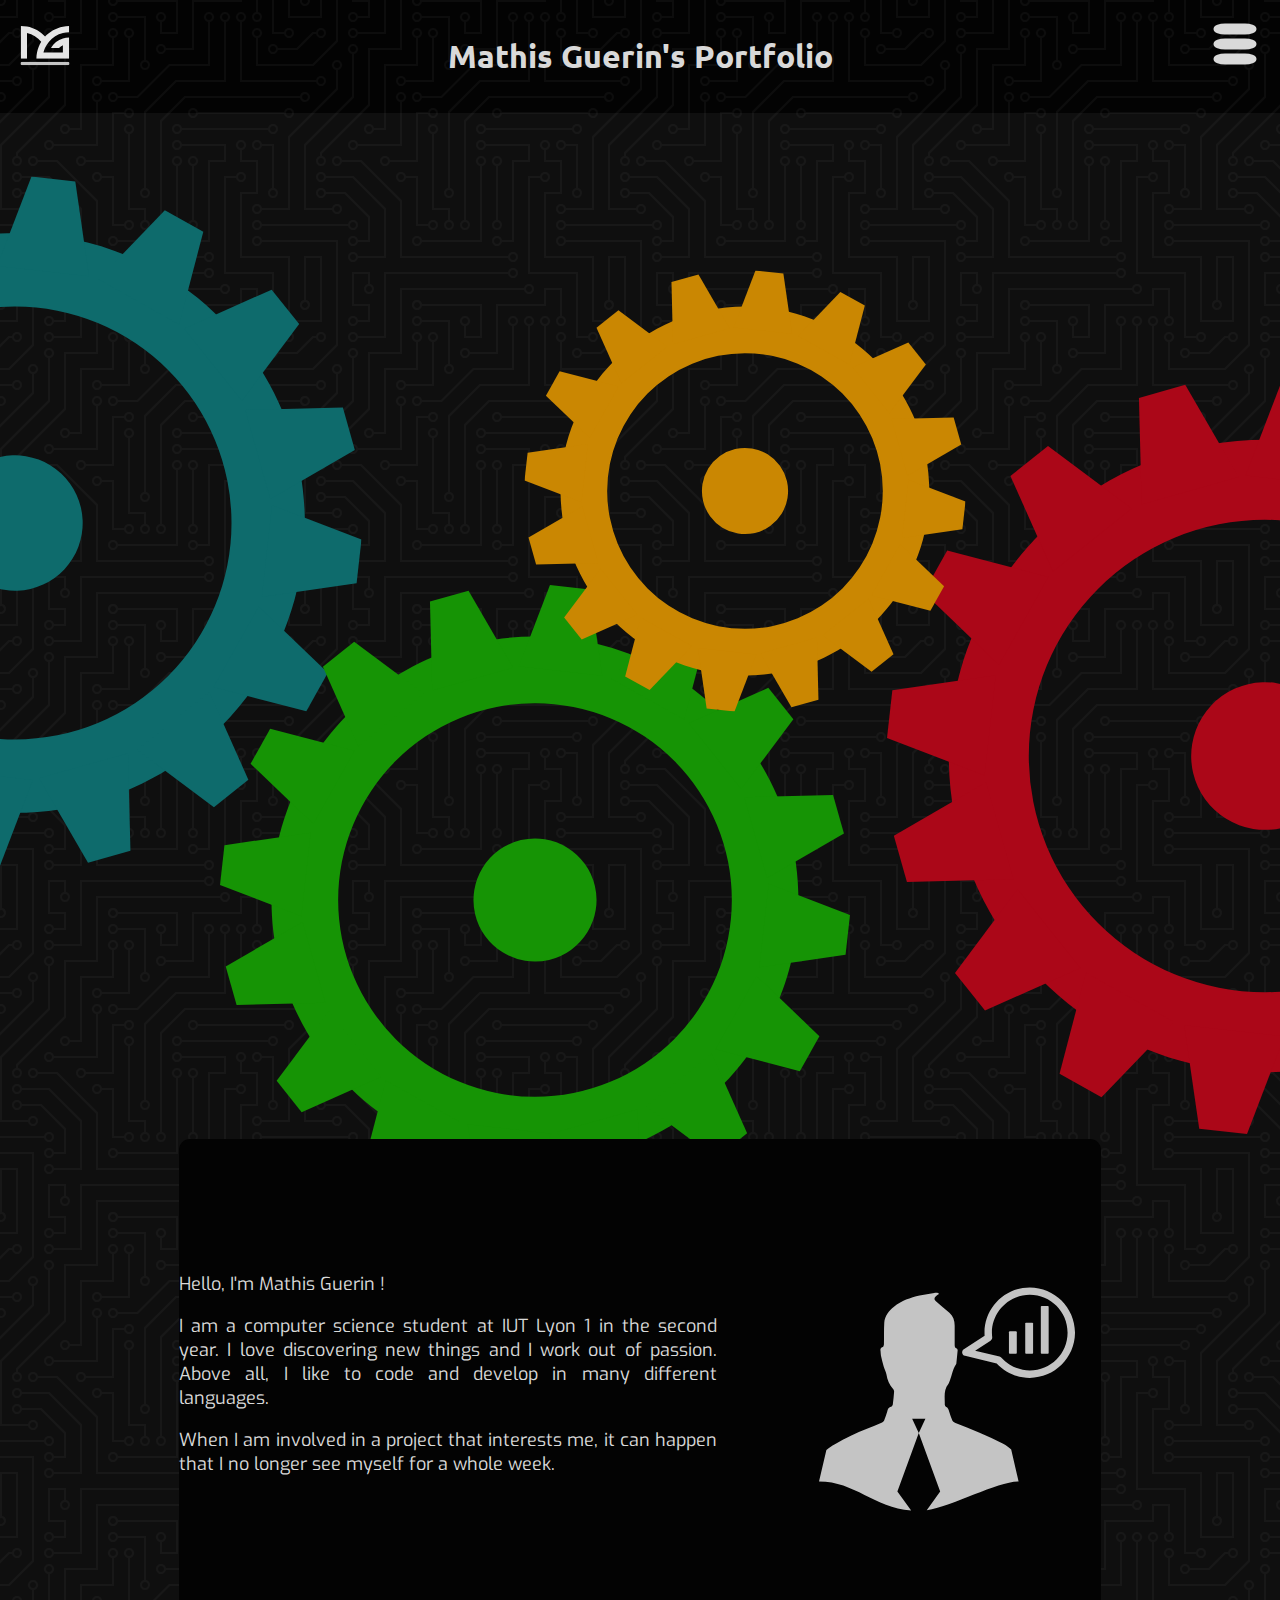
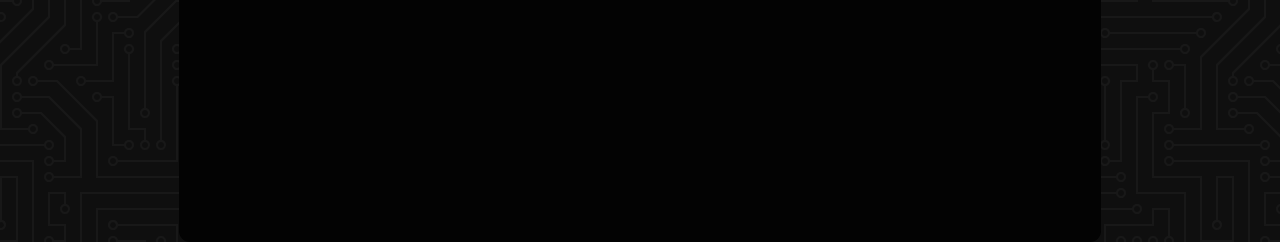
==== commit a1e6e15f: "competences page" ====
--- a/index.html
+++ b/index.html
@@ -162,7 +162,36 @@
                     <ul>
                         <li class="selected">About me</li>
                         <li>My skills</li>
+                        <li>My experiences</li>
+                        <li>My CV</li>
                     </ul>
+
+                    <section class="about selected">
+                        <span>
+                            <p>Hello, I'm Mathis Guerin !</p>
+                            <p>I am a computer science student at IUT Lyon 1 in the second year. I love discovering new things and I work out of passion.
+                                Above all, I like to code and develop in many different languages. </p>
+                            <p>
+                                When I am involved in a project that interests me, it can happen that I no longer see myself for a whole week.</p>
+                            </p>
+                        </span>
+                        <div class="img">
+                            <img src="public/ressources/about_me.svg" alt="image svg">
+                        </div>
+                    </section>
+
+                    <section class="skills">
+
+                    </section>
+
+                    <section class="experiences">
+
+                    </section>
+
+                    <section class="cv">
+                        <img class="imgCv" src="./public/ressources/CVMG.png" alt="image cv">
+                        <a href="https://drive.google.com/file/d/1w4QhwTzrhw0M8C93fa0ib6b_4Tsuezl8/view?usp=share_link"><div class="download"><img src="./public/ressources/download.svg" alt="image svg"><p>Download</p></div></a>
+                    </section>
 
                 </div>
 
--- a/public/css/pages/index.css
+++ b/public/css/pages/index.css
@@ -1,15 +1,8 @@
 @import url("https://fonts.googleapis.com/css2?family=Ubuntu:ital@0;1&display=swap");
-* {
-  margin: 0;
-  padding: 0;
-  border: 0;
-  font-size: 100%;
-  font-family: inherit;
-  box-sizing: border-box;
-}
-
+@import url("https://fonts.googleapis.com/css2?family=Exo:wght@300;500&display=swap");
 ol, ul {
   list-style: none;
+  padding: 0;
 }
 
 a, button {
@@ -33,6 +26,8 @@
   --primary-2: hsl(0deg, 0%, 85%);
   --primary-3: hsl(286, 50%, 29%);
   --black: hsl(0, 0%, 1%);
+  --download: hsl(50, 88%, 44%);
+  --download-hover: hsl(50, 100%, 76%);
   --secondary-1: hsl(181, 77%, 24%);
   --secondary-2: hsl(354, 92%, 35%);
   --secondary-3: hsl(113, 93%, 30%);
@@ -54,6 +49,9 @@
 html body a {
   color: var(--primary-2);
 }
+html body p {
+  font-family: "Exo", serif;
+}
 @media screen and (-webkit-min-device-pixel-ratio: 0) {
   html body::-webkit-scrollbar {
     width: 5px;
@@ -65,6 +63,14 @@
   }
 }
 
+@keyframes fade {
+  from {
+    opacity: 0;
+  }
+  to {
+    opacity: 1;
+  }
+}
 header {
   display: flex;
   flex-direction: row;
@@ -164,14 +170,6 @@
   visibility: visible;
 }
 
-@keyframes fade {
-  from {
-    opacity: 0;
-  }
-  to {
-    opacity: 1;
-  }
-}
 @media screen and (max-width: 768px) {
   header h1 {
     font-size: x-large;
--- a/public/css/pages/indexHidden.css
+++ b/public/css/pages/indexHidden.css
@@ -1,15 +1,8 @@
 @import url("https://fonts.googleapis.com/css2?family=Ubuntu:ital@0;1&display=swap");
-* {
-  margin: 0;
-  padding: 0;
-  border: 0;
-  font-size: 100%;
-  font-family: inherit;
-  box-sizing: border-box;
-}
-
+@import url("https://fonts.googleapis.com/css2?family=Exo:wght@300;500&display=swap");
 ol, ul {
   list-style: none;
+  padding: 0;
 }
 
 a, button {
@@ -33,6 +26,8 @@
   --primary-2: hsl(0deg, 0%, 85%);
   --primary-3: hsl(286, 50%, 29%);
   --black: hsl(0, 0%, 1%);
+  --download: hsl(50, 88%, 44%);
+  --download-hover: hsl(50, 77%, 56%);
   --secondary-1: hsl(181, 77%, 24%);
   --secondary-2: hsl(354, 92%, 35%);
   --secondary-3: hsl(113, 93%, 30%);
@@ -54,6 +49,9 @@
 html body a {
   color: var(--primary-2);
 }
+html body p {
+  font-family: "Exo", serif;
+}
 @media screen and (-webkit-min-device-pixel-ratio: 0) {
   html body::-webkit-scrollbar {
     width: 5px;
@@ -65,6 +63,14 @@
   }
 }
 
+@keyframes fade {
+  from {
+    opacity: 0;
+  }
+  to {
+    opacity: 1;
+  }
+}
 section.sectGears {
   transition: opacity 1.3s ease-in-out;
 }
@@ -99,7 +105,7 @@
   display: flex;
   height: 100%;
   width: 100%;
-  margin-top: 5vh;
+  margin-top: 2vh;
 }
 section.hiddenPages section h1 {
   font-size: x-large;
@@ -134,7 +140,10 @@
 section.hiddenPages section ul.nav {
   display: flex;
   flex-direction: row;
+  align-items: center;
+  justify-content: center;
   height: 20px;
+  padding: 0;
 }
 section.hiddenPages section ul.nav li.grow {
   margin: 7px 11px 7px 11px;
@@ -212,7 +221,101 @@
 section.hiddenPages section.myCompetences div.content {
   flex-direction: column;
   align-items: center;
-  justify-content: center;
+  padding-top: 20px;
+}
+section.hiddenPages section.myCompetences div.content ul {
+  display: flex;
+  flex-direction: row;
+  justify-self: flex-end;
+  margin: 0 2vw 0 2vw;
+}
+section.hiddenPages section.myCompetences div.content ul li {
+  --space-btwn: calc(1vw + 10px);
+  color: var(--primary-2);
+  font-size: x-large;
+  margin: 0 var(--space-btwn) 0 var(--space-btwn);
+  transition: all 0.3s ease-in-out;
+  opacity: 0.8;
+  cursor: pointer;
+}
+section.hiddenPages section.myCompetences div.content ul li.selected {
+  animation: fade 0.3s ease-in-out;
+  font-weight: bold;
+  opacity: 1;
+}
+section.hiddenPages section.myCompetences div.content section {
+  margin-top: 30px;
+  visibility: visible;
+  position: relative;
+  bottom: 0;
+  left: 0;
+  width: 90%;
+}
+section.hiddenPages section.myCompetences div.content section.about {
+  display: flex;
+  flex-direction: row;
+  align-items: center;
+}
+section.hiddenPages section.myCompetences div.content section.about span {
+  position: relative;
+  bottom: 13vh;
+}
+section.hiddenPages section.myCompetences div.content section.about span p {
+  color: var(--primary-2);
+  font-size: large;
+  text-align: justify;
+}
+section.hiddenPages section.myCompetences div.content section.about img {
+  height: 20vw;
+  width: 20vw;
+  padding: 20px 2vw 20px 2vw;
+  margin-left: 6vw;
+  opacity: 0.9;
+  transition: all 0.5s ease-in-out;
+  position: relative;
+  bottom: 10vh;
+}
+section.hiddenPages section.myCompetences div.content section.skills {
+  display: flex;
+  flex-direction: column;
+  align-items: center;
+  justify-content: center;
+}
+section.hiddenPages section.myCompetences div.content section.cv {
+  display: flex;
+  flex-direction: row;
+  align-items: center;
+  justify-content: center;
+  overflow-y: scroll;
+}
+section.hiddenPages section.myCompetences div.content section.cv img.imgCv {
+  height: 40vw;
+  padding: 20px 2vw 20px 2vw;
+  margin: 50px 0 50px 0;
+}
+section.hiddenPages section.myCompetences div.content section.cv div.download {
+  display: flex;
+  flex-direction: row;
+  justify-content: center;
+  align-items: center;
+  padding: 1vw 3vw 1vw 3vw;
+  background-color: var(--download);
+  border-radius: 5px;
+  border: 8px ridge var(--download);
+  transition: all 0.3s ease-in-out;
+}
+section.hiddenPages section.myCompetences div.content section.cv div.download:hover {
+  background-color: var(--download-hover);
+  border: 8px ridge var(--download-hover);
+}
+section.hiddenPages section.myCompetences div.content section.cv div.download img {
+  height: 40px;
+  width: 40px;
+  margin-right: 10px;
+}
+section.hiddenPages section.myCompetences div.content section.cv div.download p {
+  font-size: large;
+  color: var(--primary-2);
 }
 
 /*# sourceMappingURL=indexHidden.css.map */
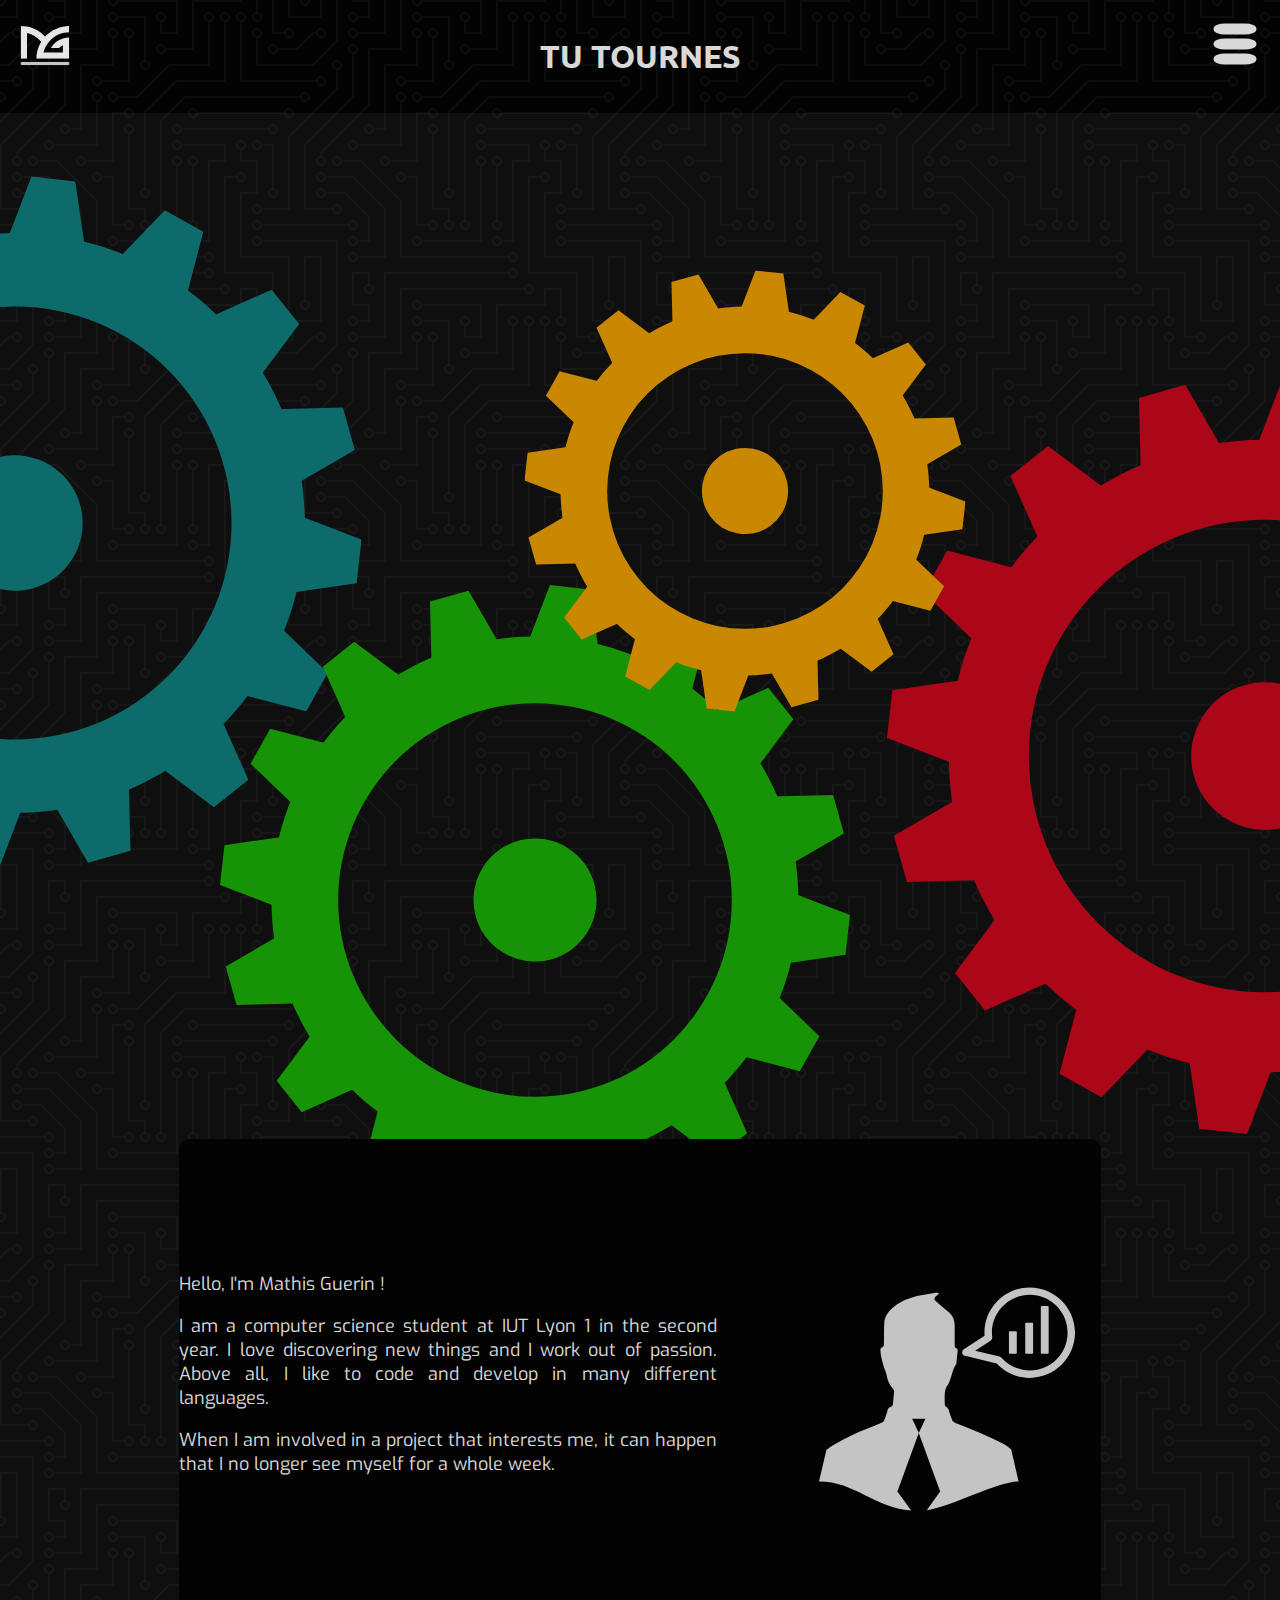
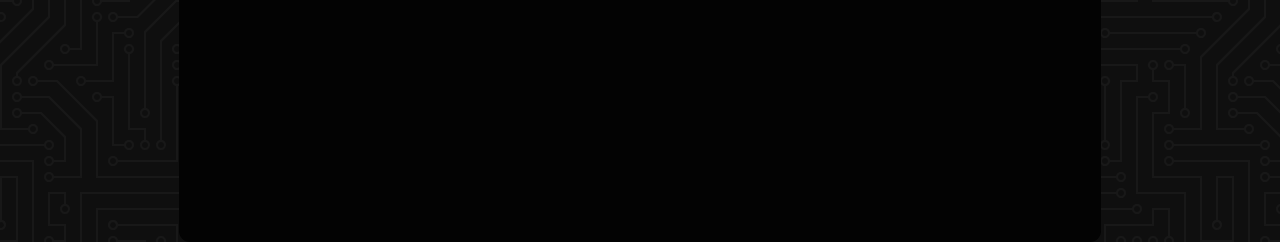
==== commit 564d8395: "trobo" ====
--- a/index.html
+++ b/index.html
@@ -23,7 +23,7 @@
 
         <img class="iconAccueil" rel="icon" src="./public/ressources/logo MG.svg" type="image/x-icon">
 
-        <h1>Mathis Guerin's Portfolio</h1>
+        <h1>TU TOURNES</h1>
 
         <div class="menu-deroulant" title="esc pour fermer">
             <svg width="50" height="50" version="1.1" xmlns="http://www.w3.org/2000/svg" class="btn-drop">
@@ -70,7 +70,7 @@
                     <polygon points="279.14 66.18 218.18 59.38 240.94 0 270.03 3.25 279.14 66.18"/>
                     <circle class="cls-1" cx="230" cy="230" r="44.93" transform="translate(-33.87 420.19) rotate(-80.78)"/>
                 </svg>
-                <h1 class="titleGear1">My Skills</h1>
+                <h1 class="titleGear1">Watisss 12</h1>
             </div>
 
             <div class="divgears" title="click me">
@@ -94,7 +94,7 @@
                     <polygon points="279.14 66.18 218.18 59.38 240.94 0 270.03 3.25 279.14 66.18"/>
                     <circle class="cls-1" cx="230" cy="230" r="44.93" transform="translate(-33.87 420.19) rotate(-80.78)"/>
                 </svg>
-                <h1 class="titleGear2">My Projects</h1>
+                <h1 class="titleGear2">ça va et toi</h1>
             </div>
 
             <div class="divgears" title="click me">
@@ -118,7 +118,7 @@
                     <polygon points="279.14 66.18 218.18 59.38 240.94 0 270.03 3.25 279.14 66.18"/>
                     <circle class="cls-1" cx="230" cy="230" r="44.93" transform="translate(-33.87 420.19) rotate(-80.78)"/>
                 </svg>
-                <h1 class="titleGear3">Spotify me</h1>
+                <h1 class="titleGear3">J'écoute beaucoup de wejdene</h1>
             </div>
 
             <div class="divgears" title="click me">
@@ -142,7 +142,7 @@
                     <polygon points="279.14 66.18 218.18 59.38 240.94 0 270.03 3.25 279.14 66.18"/>
                     <circle class="cls-1" cx="230" cy="230" r="44.93" transform="translate(-33.87 420.19) rotate(-80.78)"/>
                 </svg>
-                <h1 class="titleGear4">My contacts</h1>
+                <h1 class="titleGear4">Luka il est trop beau</h1>
             </div>
 
         </section>
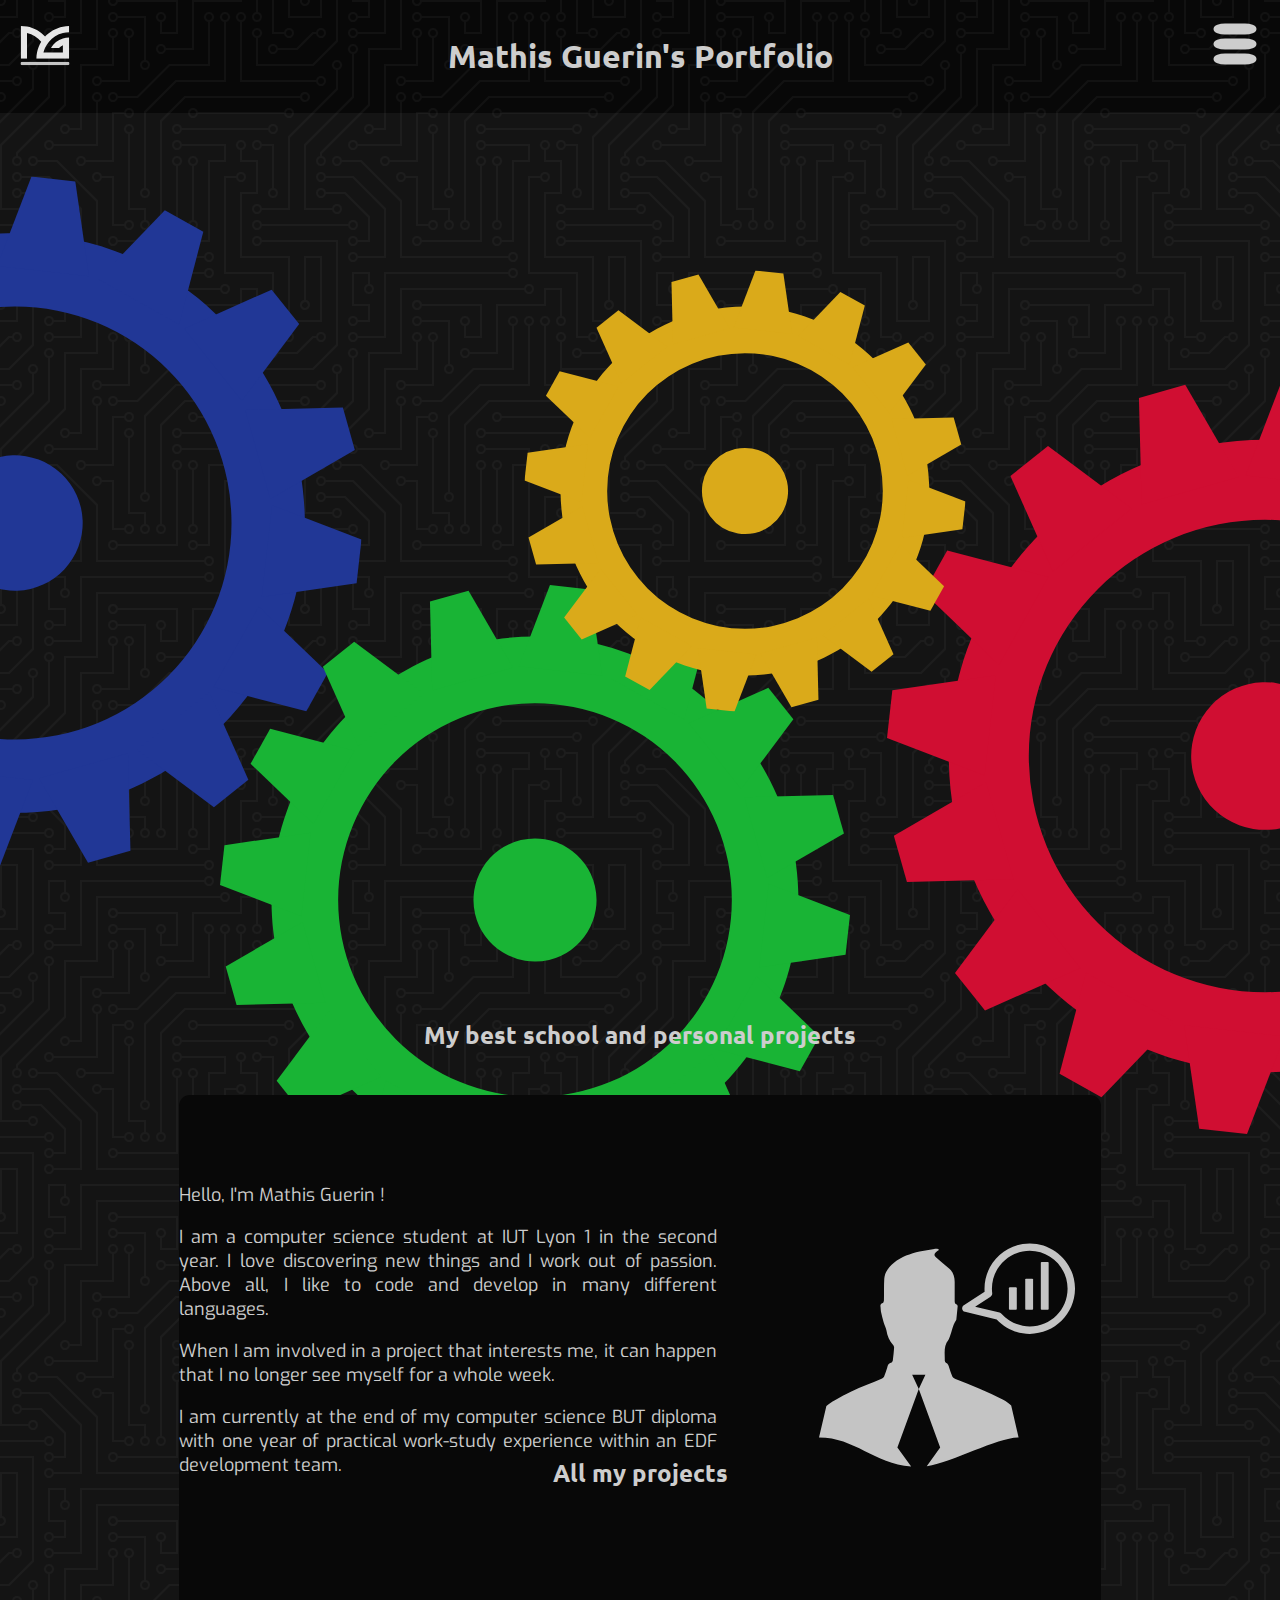
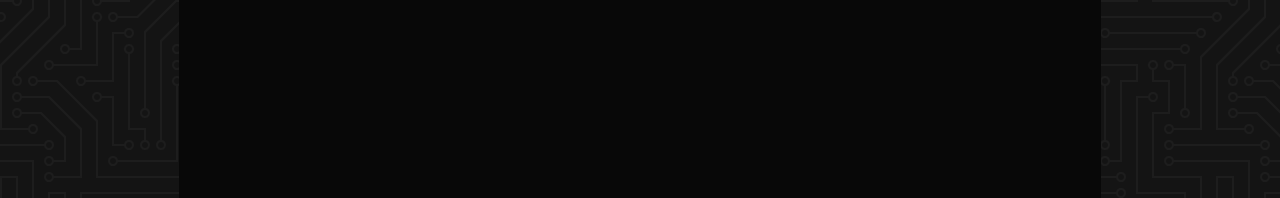
==== commit 4c9359ea: "update s6 compétences + Matrix" ====
--- a/index.html
+++ b/index.html
@@ -1,5 +1,6 @@
 <!DOCTYPE html>
 <html lang="en">
+
 <head>
     <meta charset="UTF-8">
     <meta http-equiv="X-UA-Compatible" content="IE=edge">
@@ -10,6 +11,8 @@
     <script src="./public/js/pages.js" defer></script>
     <script src="./public/js/backgrounds.js" defer></script>
     <script src="./public/js/competences.js" defer></script>
+    <script src="./public/js/responsive.js" defer></script>
+    <script src="./public/js/scrollerProjects.js" defer></script>
 
 
     <link rel="stylesheet" href="./public/css/pages/index.css">
@@ -18,14 +21,15 @@
     <link rel="icon" href="./public/ressources/logo MG.svg" type="image/x-icon">
     <title>Mathis Guerin's projects</title>
 </head>
+
 <body class="bg2">
     <header class="bg2">
 
         <img class="iconAccueil" rel="icon" src="./public/ressources/logo MG.svg" type="image/x-icon">
 
-        <h1>TU TOURNES</h1>
-
-        <div class="menu-deroulant" title="esc pour fermer">
+        <h1>Mathis Guerin's Portfolio</h1>
+
+        <div class="menu-deroulant">
             <svg width="50" height="50" version="1.1" xmlns="http://www.w3.org/2000/svg" class="btn-drop">
                 <rect x="5" y="5" rx="10" ry="10" width="40" height="8" fill="black" stroke-width="3" class="one"/>
                 <rect x="5" y="20" rx="10" ry="10" width="40" height="8" fill="black" stroke-width="3" class="two"/>
@@ -33,23 +37,20 @@
             </svg>
             <ul class="menu-deroulant-content">
 				<li>
-					<a href="https://github.com/Hubrec" title="lien vers mon profile github">My Github</a>
+					<a href="https://github.com/Hubrec">My Github</a>
 				</li>
 				<li>
-                    <a href="mailto:mathisjp.guerin@gmail.com?body=Bonjour%20Mathis,%0A%0A" title="lien pour m'envoyer un mail">Contact Me</a>
+                    <a href="mailto:mathisjp.guerin@gmail.com?body=Bonjour%20Mathis,%0A%0A">Contact Me</a>
 				</li>
 				<li>
-					<a href="https://open.spotify.com/user/91ln68mwno9yew0utduvt2gz3?si=caa44c0e7c60490f" title="lein vers mon compte spotify">My Spotify</a>
-				</li>
-				<li>
-					<a href="#">Other</a>
+					<a href="https://open.spotify.com/user/91ln68mwno9yew0utduvt2gz3?si=caa44c0e7c60490f">My Spotify</a>
 				</li>
 			</ul>
         </div>
 
     </header>
         <section class="sectGears">
-            <div class="divgears" title="click me">
+            <div class="divgears">
                 <svg class="gear-1 gear" data-name="Calque 1" xmlns="http://www.w3.org/2000/svg" viewBox="0 0 460.01 460.01">
                     <path d="M230,37.6C123.74,37.6,37.6,123.74,37.6,230S123.74,422.41,230,422.41,422.41,336.27,422.41,230,336.27,37.6,230,37.6Zm0,336.12A143.72,143.72,0,1,1,373.72,230,143.72,143.72,0,0,1,230,373.72Z" transform="translate(0 0)"/>
                     <polygon points="154.94 76.95 213.97 60.29 181.47 4.17 153.3 12.12 154.94 76.95"/>
@@ -70,10 +71,10 @@
                     <polygon points="279.14 66.18 218.18 59.38 240.94 0 270.03 3.25 279.14 66.18"/>
                     <circle class="cls-1" cx="230" cy="230" r="44.93" transform="translate(-33.87 420.19) rotate(-80.78)"/>
                 </svg>
-                <h1 class="titleGear1">Watisss 12</h1>
+                <h1 class="titleGear1">My Skills</h1>
             </div>
 
-            <div class="divgears" title="click me">
+            <div class="divgears">
                 <svg class="gear-2 gear" data-name="Calque 1" xmlns="http://www.w3.org/2000/svg" viewBox="0 0 460.01 460.01">
                     <path d="M230,37.6C123.74,37.6,37.6,123.74,37.6,230S123.74,422.41,230,422.41,422.41,336.27,422.41,230,336.27,37.6,230,37.6Zm0,336.12A143.72,143.72,0,1,1,373.72,230,143.72,143.72,0,0,1,230,373.72Z" transform="translate(0 0)"/>
                     <polygon points="154.94 76.95 213.97 60.29 181.47 4.17 153.3 12.12 154.94 76.95"/>
@@ -94,10 +95,10 @@
                     <polygon points="279.14 66.18 218.18 59.38 240.94 0 270.03 3.25 279.14 66.18"/>
                     <circle class="cls-1" cx="230" cy="230" r="44.93" transform="translate(-33.87 420.19) rotate(-80.78)"/>
                 </svg>
-                <h1 class="titleGear2">ça va et toi</h1>
+                <h1 class="titleGear2">My Projects</h1>
             </div>
 
-            <div class="divgears" title="click me">
+            <div class="divgears">
                 <svg class="gear-3 gear" data-name="Calque 1" xmlns="http://www.w3.org/2000/svg" viewBox="0 0 460.01 460.01">
                     <path d="M230,37.6C123.74,37.6,37.6,123.74,37.6,230S123.74,422.41,230,422.41,422.41,336.27,422.41,230,336.27,37.6,230,37.6Zm0,336.12A143.72,143.72,0,1,1,373.72,230,143.72,143.72,0,0,1,230,373.72Z" transform="translate(0 0)"/>
                     <polygon points="154.94 76.95 213.97 60.29 181.47 4.17 153.3 12.12 154.94 76.95"/>
@@ -118,10 +119,10 @@
                     <polygon points="279.14 66.18 218.18 59.38 240.94 0 270.03 3.25 279.14 66.18"/>
                     <circle class="cls-1" cx="230" cy="230" r="44.93" transform="translate(-33.87 420.19) rotate(-80.78)"/>
                 </svg>
-                <h1 class="titleGear3">J'écoute beaucoup de wejdene</h1>
+                <h1 class="titleGear3">BUT Skills</h1>
             </div>
 
-            <div class="divgears" title="click me">
+            <div class="divgears">
                 <svg class="gear-4 gear" data-name="Calque 1" xmlns="http://www.w3.org/2000/svg" viewBox="0 0 460.01 460.01">
                     <path d="M230,37.6C123.74,37.6,37.6,123.74,37.6,230S123.74,422.41,230,422.41,422.41,336.27,422.41,230,336.27,37.6,230,37.6Zm0,336.12A143.72,143.72,0,1,1,373.72,230,143.72,143.72,0,0,1,230,373.72Z" transform="translate(0 0)"/>
                     <polygon points="154.94 76.95 213.97 60.29 181.47 4.17 153.3 12.12 154.94 76.95"/>
@@ -142,7 +143,7 @@
                     <polygon points="279.14 66.18 218.18 59.38 240.94 0 270.03 3.25 279.14 66.18"/>
                     <circle class="cls-1" cx="230" cy="230" r="44.93" transform="translate(-33.87 420.19) rotate(-80.78)"/>
                 </svg>
-                <h1 class="titleGear4">Luka il est trop beau</h1>
+                <h1 class="titleGear4">My contacts</h1>
             </div>
 
         </section>
@@ -151,8 +152,8 @@
 
             <section class="myCompetences page1">
                 <ul class="nav">
-                    <li class="grow" title="grow the page"></li>
-                    <li class="closer" title="shrink the page"></li>
+                    <li class="grow"></li>
+                    <li class="closer"></li>
                 </ul>
                 
                 <div class="separator"></div>
@@ -162,7 +163,6 @@
                     <ul>
                         <li class="selected">About me</li>
                         <li>My skills</li>
-                        <li>My experiences</li>
                         <li>My CV</li>
                     </ul>
 
@@ -174,6 +174,9 @@
                             <p>
                                 When I am involved in a project that interests me, it can happen that I no longer see myself for a whole week.</p>
                             </p>
+                            <p>
+                                I am currently at the end of my computer science BUT diploma with one year of practical work-study experience within an EDF development team.
+                            </p>
                         </span>
                         <div class="img">
                             <img src="public/ressources/about_me.svg" alt="image svg">
@@ -181,16 +184,47 @@
                     </section>
 
                     <section class="skills">
-
+                        <div class="languages">
+                            <a href="https://fr.wikipedia.org/wiki/HTML5"><img src="https://img.shields.io/badge/html5%20-%23E34F26.svg?&amp;style=for-the-badge&amp;logo=html5&amp;logoColor=white"></a>
+                            <a href="https://fr.wikipedia.org/wiki/Feuilles_de_style_en_cascade"><img src="https://img.shields.io/badge/css3%20-%231572B6.svg?&amp;style=for-the-badge&amp;logo=css3&amp;logoColor=white"></a>
+                            <a href="https://sass-lang.com/"><img src="https://img.shields.io/badge/Sass-%23CC6699.svg?&amp;style=for-the-badge&amp;logo=sass&amp;logoColor=white"></a>
+                            <a href="https://www.python.org/"><img src="https://img.shields.io/badge/python%20-%2314354C.svg?&amp;style=for-the-badge&amp;logo=python&amp;logoColor=white"></a>
+                            <a href="https://fr.wikipedia.org/wiki/C_(langage)"><img src="https://img.shields.io/badge/language c%20-%2300599C.svg?&amp;style=for-the-badge&amp;logo=c&amp;logoColor=white"></a>
+                            <a href="https://www.php.net/manual/fr/intro-whatis.php"><img src="https://img.shields.io/badge/php-%23777BB4.svg?&amp;style=for-the-badge&amp;logo=php&amp;logoColor=white"></a>
+                            <a href="https://fr.wikipedia.org/wiki/Java_(langage)"><img src="https://img.shields.io/badge/java-%23ED8B00.svg?&amp;style=for-the-badge&amp;logo=java&amp;logoColor=white"></a>
+                            <a href="https://fr.wikipedia.org/wiki/C%2B%2B#:~:text=C%2B%2B%20est%20un%20langage,objet%20et%20la%20programmation%20g%C3%A9n%C3%A9rique."><img src="https://img.shields.io/badge/c%2B%2B-%2300599C.svg?&amp;style=for-the-badge&amp;logo=c%2B%2B&amp;logoColor=white"></a>
+                            <a href="https://fr.wikipedia.org/wiki/Markdown"><img class="dark" src="https://img.shields.io/badge/Markdown-%23000000.svg?&amp;style=for-the-badge&amp;logo=markdown&amp;logoColor=white"></a>
+                        </div>
+
+                        <div class="softwares">
+                            <a href="https://fr.wikipedia.org/wiki/XAMPP"><img src="https://img.shields.io/badge/XAMPP%20-%23ED8B00.svg?&amp;style=for-the-badge&amp;logo=XAMPP&amp;logoColor=white"></a>
+                            <a href="https://fr.wikipedia.org/wiki/Wireshark"><img src="https://img.shields.io/badge/Wireshark-%231572B6.svg?&amp;style=for-the-badge&amp;logo=Wireshark&amp;logoColor=white"></a>
+                            <a href="https://fr.wikipedia.org/wiki/Visual_Studio_Code"><img src="https://img.shields.io/badge/Visual%20Studio%20Code-%23007ACC.svg?&amp;style=for-the-badge&amp;logo=visual-studio-code&amp;logoColor=white"></a>
+                            <a href="https://visualstudio.microsoft.com/fr/"><img src="https://img.shields.io/badge/Visual%20Studio-%235C2D91.svg?&amp;style=for-the-badge&amp;logo=visual-studio&amp;logoColor=white"></a>
+                            <a href="https://fr.wikipedia.org/wiki/MySQL"><img src="https://img.shields.io/badge/MySQL-%2300f.svg?&amp;style=for-the-badge&amp;logo=mysql&amp;logoColor=white"></a>
+                            <a href="https://fr.wikipedia.org/wiki/Discord_(logiciel)"><img src="https://img.shields.io/badge/Discord-%237289DA.svg?&amp;style=for-the-badge&amp;logo=discord&amp;logoColor=white"></a>
+                            <a href="https://fr.wikipedia.org/wiki/PhpMyAdmin"><img src="https://img.shields.io/badge/PHPMyAdmin-%2300f.svg?&amp;style=for-the-badge&amp;logo=phpmyadmin&amp;logoColor=white"></a>
+                            <a href="https://fr.wikipedia.org/wiki/Eclipse_(projet)"><img src="https://img.shields.io/badge/Eclipse%20IDE-%23007ACC.svg?&amp;style=for-the-badge&amp;logo=eclipse-ide&amp;logoColor=white"></a>
+                        </div>
+
+                        <div class="environnement">
+                            <a href="https://fr.wikipedia.org/wiki/Linux"></a><img src="https://img.shields.io/badge/Linux-FCC624?style=for-the-badge&amp;logo=linux&amp;logoColor=black"></a>
+                            <a href="https://fr.wikipedia.org/wiki/Ubuntu_(syst%C3%A8me_d%27exploitation)"></a><img src="https://img.shields.io/badge/Ubuntu-E95420?style=for-the-badge&amp;logo=ubuntu&amp;logoColor=white"></a>
+                            <a href="https://fr.wikipedia.org/wiki/Arduino"></a><img src="https://img.shields.io/badge/Arduino-%2300f.svg?&amp;style=for-the-badge&amp;logo=arduino&amp;logoColor=white"></a>
+                            <a href="https://fr.wikipedia.org/wiki/Raspberry_Pi"></a><img src="https://img.shields.io/badge/Raspberry%20Pi-C51A4A?style=for-the-badge&amp;logo=Raspberry-Pi"></a>
+                            <a href="https://fr.wikipedia.org/wiki/Microsoft_Windows"></a><img src="https://img.shields.io/badge/Windows-0078D6?style=for-the-badge&amp;logo=windows&amp;logoColor=white"></a>
+                        </div>
+                        
+                        <div class="repositories">
+                            <a href="https://fr.wikipedia.org/wiki/Git"><img src="https://img.shields.io/badge/Git-F05032?style=for-the-badge&amp;logo=git&amp;logoColor=white"></a>
+                            <a href="https://fr.wikipedia.org/wiki/GitLab"><img src="https://img.shields.io/badge/GitLab-FCA121?style=for-the-badge&amp;logo=gitlab"></a>
+                            <a href="https://fr.wikipedia.org/wiki/GitHub"><img class="dark" src="https://img.shields.io/badge/GitHub-100000?style=for-the-badge&amp;logo=github&amp;logoColor=white"></a>
+                        </div>
                     </section>
 
-                    <section class="experiences">
-
-                    </section>
-
                     <section class="cv">
-                        <img class="imgCv" src="./public/ressources/CVMG.png" alt="image cv">
-                        <a href="https://drive.google.com/file/d/1w4QhwTzrhw0M8C93fa0ib6b_4Tsuezl8/view?usp=share_link"><div class="download"><img src="./public/ressources/download.svg" alt="image svg"><p>Download</p></div></a>
+                        <h1>Download my CV here</h1>
+                        <a href="https://drive.google.com/file/d/1o-8cIr9p0KFMFGBbUGYVpzqKObaJTE2t/view?usp=sharing"><button class="download"><img src="./public/ressources/download.svg" alt="image svg"><p>Download</p></button></a>
                     </section>
 
                 </div>
@@ -199,45 +233,344 @@
 
             <section class="myProjects page2">
                 <ul class="nav">
-                    <li class="grow" title="grow the page"></li>
-                    <li class="closer" title="shrink the page"></li>
+                    <li class="grow"></li>
+                    <li class="rewind"></li>
+                    <li class="closer"></li>
                 </ul>
                 
                 <div class="separator"></div>
-
-                <h1>My personals and school projects</h1>
-
-                <div class="content">
-
+               
+                <div class="scroll">
+                    <h1 class="title">My best school and personal projects</h1>
+                    
+                    <div class="content content-pointed">
+                        <div class="space"></div>
+                        <div class="project1 pr">
+                            <h2>Project Mazzy</h2>
+                            <p>A Javascript game that implements maze generation</p>
+                            <div class="project-content p1">
+
+                                <img class="proj" src="public\ressources\projects\design\mazzy-screen.png" alt="mazzy screen">
+
+                                <div class="content-right">
+                                    <article>
+                                        <h3>What is it ?</h3>
+                                        <p>Project Mazzy is a game that I made in my second year of IUT. It is a maze game where you have to find the exit of the maze. The maze is generated randomly and the difficulty is increasing as you increase the size of the maze.</p>
+                                        <h3>What did I learn ?</h3>
+                                        <p>During this project I learned how to use the canvas element in javascript and how to use the canvas API. I also learned how to use the DOM API to create and manipulate elements.</p>
+                                        <h3>What did I use ?</h3>
+                                        <p>For this project I used HTML, CSS and Javascript.</p>
+                                    </article>
+                                    <div class="links">
+                                        <a href="http://mazzy.mathisguerin.fr"><button class="play"><img src="public\ressources\play.svg" alt="play logo"><p>Play</p></button></a>
+                                        <a href="https://github.com/Hubrec/projet-mazzy"><button class="code"><img src="public\ressources\download.svg" alt="see logo"><p>Repository</p></button></a>
+                                    </div>
+                                </div>
+                            </div>
+                        </div>
+                        <div class="project2 pr">
+                            <h2>My Blop</h2>
+                            <p>A symphony project made in class in my second year of IUT, this is a blog so go check it yourself :)</p>
+                            <div class="project-content p2">
+
+                                <img class="proj" src="public\ressources\projects\design\myblop-screen.png" alt="My blop screen">
+
+                                <div class="content-right">
+                                    <article>
+                                        <h3>What is it ?</h3>
+                                        <p>My Blop is a blog that I made in my second year of IUT. It is a blog where you can read, create, delete and update articles. There is also admin functionalities that allow to manage all the website.</p>
+                                        <h3>What did I learn ?</h3>
+                                        <p>During this project I learned how to use the symphony framework and how to use the doctrine ORM. I also learned how to use the twig template engine and how to use the bootstrap framework.</p>
+                                        <h3>What did I use ?</h3>
+                                        <p>For this project I used bootstrap, symfony, PHP and Twig.</p>
+                                    </article>
+                                    <div class="links">
+                                        <a href="http://myblop.mathisguerin.fr"><button class="website"><img src="public\ressources\play.svg" alt="play logo"><p>Website</p></button></a>
+                                        <a href="https://github.com/Hubrec/My_blop"><button class="code"><img src="public\ressources\download.svg" alt="see logo"><p>Repository</p></button></a>
+                                    </div>
+                                </div>
+                            </div>
+                        </div>
+                        <div class="project3 pr">
+                            <h2>Velovify</h2>
+                            <p>An andoroid app that fetch velov data and display it in a compact and usefull app</p>
+                            <div class="project-content p3">
+
+                                <img class="proj" src="public\ressources\projects\design\velovify-screen2.png" alt="Velovify screen">
+                                <img class="proj" src="public\ressources\projects\design\velovify-screen3.png" alt="Velovify screen">
+
+                                <div class="content-right">
+                                    <article>
+                                        <h3>What is it ?</h3>
+                                        <p>Velovify is an android app that I made in my second year of IUT. It is an app that fetch data from the velov API and display it in a compact and usefull way.</p>
+                                        <h3>What did I learn ?</h3>
+                                        <p>During this project I learned how to use the android studio IDE and how to use the android API. I also learned how to use the retrofit library to fetch data from an API.</p>
+                                        <h3>What did I use ?</h3>
+                                        <p>For this project I used android studio, kotlin, retrofit and the velov API.</p>
+                                    </article>
+                                    <div class="links">
+                                        <a href="https://github.com/Hubrec/Velovify"><button class="code"><img src="public\ressources\download.svg" alt="see logo"><p>Repository</p></button></a>
+                                    </div>
+                                </div>
+                            </div>
+                        </div>
+                        <div class="project4 pr">
+                            <h2>Matrix</h2>
+                            <p>Matrix is ​​an EDF application that I developed during my third year of BUT internship.</p>
+                            <div class="project-content p4">
+
+                                <img class="proj" src="public\ressources\projects\design\matrix.png" alt="Matrix demo screen">
+
+                                <div class="content-right">
+                                    <article>
+                                        <h3>What is it ?</h3>
+                                        <p>Matrix is ​​an EDF application that I developed during my third year of BUT internship.
+                                            The goal of the app is to meet the growing needs in terms of efficient management of development requests at Manufacture Digitale, the team in which I worked for a year.</p>
+                                        <h3>What did I learn ?</h3>
+                                        <p>I worked on this project for several months, initially on the design with the collection of customer needs and the technical design. I then developed the entire application independently.
+                                            I progressed in project management during the design of the application as well as in organizing agile ceremonies. 
+                                            I learned a lot technically, in particular thanks to having to deal with all the development phases from the initialization of the application to maintenance and bug resolution.</p>
+                                        <h3>What did I use ?</h3>
+                                        <p>The technical stack of the project is Angular (with RxJs, NgRx, tailwind) on the frontend and Java Spring Boot on the backend.</p>
+                                    </article>
+                                </div>
+                            </div>
+                        </div>
+                        <div class="space"></div>
+                    </div>
+
+                    <h1 class="title">All my projects</h1>
+
+                    <div class="content-garbage">
+
+                        <div class="all-projects">
+
+                            <div class="project5 pr">
+                                <h2>Graph Map Analysis</h2>
+                                <p>A Java project of my first year of IUT that manipulates graphs</p>
+                                <div class="project-content p5">
+
+                                    <img class="proj" src="public\ressources\projects\design\grama-screen.png" alt="My website screen">
+                                    
+                                    <div class="content-right">
+                                        <article>
+                                            <h3>What is it ?</h3>
+                                            <p>Graph Map Analysis is a Java project that I made in my first year of IUT. It is a project that manipulates graphs and that allows to find the shortest path between two points.</p>
+                                            <h3>What did I learn ?</h3>
+                                            <p>During this project I learned how to use the Java language and how to manipulate graphs.</p>
+                                            <h3>What did I use ?</h3>
+                                            <p>For this project I used Java and swing for the visuals.</p>
+                                        </article>
+                                        <div class="links">
+                                            <a href="https://github.com/Hubrec/SAEGraphMapAnalysis"><button class="install"><img src="public\ressources\play.svg" alt="play logo"><p>Install</p></button></a>
+                                            <a href="https://github.com/Hubrec/SAEGraphMapAnalysis"><button class="code"><img src="public\ressources\download.svg" alt="see logo"><p>Repository</p></button></a>
+                                        </div>
+                                    </div>
+                                </div>
+                            </div>
+                            <div class="project6 pr">
+                                <h2>BUT Info Website</h2>
+                                <p>My first ever computer Science project, I've made it im my first year of IUT</p>
+                                <div class="project-content p6">
+
+                                    <img class="proj" src="public\ressources\projects\design\but-info-website-screen.png" alt="My website screen">
+                                    
+                                    <div class="content-right">
+                                        <article>
+                                            <h3>What is it ?</h3>
+                                            <p>BUT Info Website is a website that I made in my first year of IUT. It is a website that present the IUT of Lyon 1 witch is my school. I kept it into my porject for the memories but it's very rough.</p>
+                                            <h3>What did I learn ?</h3>
+                                            <p>During this project I learned the bases of HTML and CSS and also to work with tools like gitlab and version management software.</p>
+                                            <h3>What did I use ?</h3>
+                                            <p>For this project I used HTML/CSS and Javascript.</p>
+                                        </article>
+                                        <div class="links">
+                                            <a href="https://but-info.netlify.app/pages_site/site-iut-beta.html"><button class="install"><img src="public\ressources\play.svg" alt="play logo"><p>Website</p></button></a>
+                                            <a href="https://github.com/Hubrec/BUT-info-website"><button class="code"><img src="public\ressources\download.svg" alt="see logo"><p>Repository</p></button></a>
+                                        </div>
+                                    </div>
+                                </div>
+                            </div>
+                            <div class="project7 pr">
+                                <h2>Directory Administrator</h2>
+                                <p>A C project of my first year of IUT that manage a direcotry of clients</p>
+                                <div class="project-content p7">
+                                    
+                                    <img class="proj" src="public\ressources\projects\design\da-screen.png" alt="Directory administrator screen">
+                                    
+                                    <div class="content-right">
+                                        <article>
+                                            <h3>What is it ?</h3>
+                                            <p>Directory Administrator is a C project that I made in my first year of IUT. It is a project that manage a directory of clients and that allows to add, delete, modify and search clients.</p>
+                                            <h3>What did I learn ?</h3>
+                                            <p>During this project I learned how to use the C language and how to manipulate files. It also leanr how to work with a team in an computer science project.</p>
+                                            <h3>What did I use ?</h3>
+                                            <p>For this project I used C and the ncurses library for the visuals.</p>
+                                        </article>
+                                        <div class="links">
+                                            <a href="https://github.com/Hubrec/directory-administrator/blob/main/sae%20algo%20c.exe"><button class="install"><img src="public\ressources\play.svg" alt="play logo"><p>Download</p></button></a>
+                                            <a href="https://github.com/Hubrec/directory-administrator"><button class="code"><img src="public\ressources\download.svg" alt="see logo"><p>Repository</p></button></a>
+                                        </div>
+                                    </div>
+                                </div>
+                            </div>
+                            <div class="project8 pr">
+                                <h2>Name Gen</h2>
+                                <p>A Java application that generate names using a basic AI</p>
+                                <div class="project-content p8">
+                                    
+                                    <img class="proj" src="public\ressources\projects\design\namegen-screen.png" alt="NameGen screen">
+                                    
+                                    <div class="content-right">
+                                        <article>
+                                            <h3>What is it ?</h3>
+                                            <p>Name Gen is a Java application that I made for myself, it was a small challenge that i wanted to do because I was curious about the result. It is a project that generate names using a basic AI.</p>
+                                            <h3>What did I learn ?</h3>
+                                            <p>During this project I learned how to use the Java language and how to manipulate data cleverly.</p>
+                                            <h3>What did I use ?</h3>
+                                            <p>For this project I used Java only.</p>
+                                        </article>
+                                        <div class="links">
+                                            <a href="https://github.com/Hubrec/nameGen"><button class="code"><img src="public\ressources\download.svg" alt="see logo"><p>Repository</p></button></a>
+                                        </div>
+                                    </div>
+                                </div>
+                            </div>
+                            <div class="project9 pr">
+                                <h2>Bot-V-Love</h2>
+                                <p>A python bot for discord that fetch velov data and implements some functions for the user to see the velov traffic</p>
+                                <div class="project-content p9">
+
+                                    <img class="proj" src="public\ressources\projects\design\bot-screen.png" alt="Bot velov second screen">
+
+                                    <div class="content-right">
+                                        <article>
+                                            <h3>What is it ?</h3>
+                                            <p>Bot-V-Love is a python bot for discord that I made in my personals projects. It is a bot that fetch velov data and implements some functions for the user to see the velov traffic.</p>
+                                            <h3>What did I learn ?</h3>
+                                            <p>During this project I learned how to use the python language and how to use the discord API.</p>
+                                            <h3>What did I use ?</h3>
+                                            <p>For this project I used python and the discord API. I also run this bot on my personal rasbery Pi with a special setup made for the occasion.</p>
+                                        </article>
+                                        <div class="links">
+                                            <a href=" mailto:mathisjp.guerin@gmail.com?subject=Bot%20Velov&body=Bonjour%2C%0D%0A%0D%0AJ'aimerai%20int%C3%A9grer%20votre%20bot%20a%20mon%20server%20%3A "><button class="install"><img src="public\ressources\play.svg" alt="play logo"><p>Add it !</p></button></a>
+                                            <a href="https://github.com/Hubrec/Bot-V-love"><button class="code"><img src="public\ressources\download.svg" alt="see logo"><p>Repository</p></button></a>
+                                        </div>
+                                    </div>
+                                </div>
+                            </div>
+                            <div class="project10 pr">
+                                <h2>Sell & Buy</h2>
+                                <p>A php project of my second year of IUT, it is a big marketplace to buys and sell everything you want !</p>
+                                <div class="project-content p10">
+
+                                    <img class="proj" src="public\ressources\projects\design\sab-screen.png" alt="Sell & buy screen">
+
+                                    <div class="content-right">
+                                        <article>
+                                            <h3>What is it ?</h3>
+                                            <p>Sell & Buy is a php project that I made in my second year of IUT. It is a big marketplace to buys and sell everything you want !</p>
+                                            <h3>What did I learn ?</h3>
+                                            <p>During this project I learned how to use the php language and how to use MVC model. I also learn a lot about team building and how to and how to develop within a team.</p>
+                                            <h3>What did I use ?</h3>
+                                            <p>For this project I used php, scss and some javascript.</p>
+                                        </article>
+                                        <div class="links">
+                                            <a href="https://forge.univ-lyon1.fr/p2106202/sae-s3"><button class="code"><img src="public\ressources\download.svg" alt="see logo"><p>Repository</p></button></a>
+                                        </div>
+                                    </div>
+                                </div>
+                            </div>
+                            <div class="project11 pr">
+                                <h2>My website</h2>
+                                <p>A website that I made to present myself</p>
+                                <div class="project-content p4">
+    
+                                    <img class="proj" src="public\ressources\projects\design\website-screen.png" alt="My website screen">
+    
+                                    <div class="content-right">
+                                        <article>
+                                            <h3>What is it ?</h3>
+                                            <p>My website is a website that I made in my second year of IUT. It is a website that I made to present myself and my projects.</p>
+                                            <h3>What did I learn ?</h3>
+                                            <p>During this project I learned to use scss a lot and also how to highlight my skills and my projects.</p>
+                                            <h3>What did I use ?</h3>
+                                            <p>For this project PHP, scss and Javascript.</p>
+                                        </article>
+                                        <div class="links">
+                                            <a href="http://portfolio.mathisguerin.fr"><button class="website"><img src="public\ressources\play.svg" alt="play logo"><p>Website</p></button></a>
+                                            <a href="https://github.com/Hubrec/Portfolio_MathisG"><button class="code"><img src="public\ressources\download.svg" alt="see logo"><p>Repository</p></button></a>
+                                        </div>
+                                    </div>
+                                </div>
+                            </div>
+                        </div>
+                    </div>
+                </div>
+
+                <div class="mobile-message">
+                    <h1 class="title">My Projects</h1>
+
+                    <div class="content">
+                        <h3>Mobile not supported, go on desktop to see my projects</h3>
+                    </div>
                 </div>
 
             </section>
 
             <section class="spotifyAlpha page3">
                 <ul class="nav">
-                    <li class="grow" title="grow the page"></li>
-                    <li class="closer" title="shrink the page"></li>
+                    <li class="grow"></li>
+                    <li class="closer"></li>
                 </ul>
 
                 <div class="separator"></div>
 
-                <h1>My spotify page</h1>
+                <h1>All BUT Skills from first to third year</h1>
 
                 <div class="content">
-
+                    <div class="card bg-1">
+                        <h3>Application development</h3>
+                        <p>Thanks to my learning from BUT as well as all school, professional and personal projects, I am versatile and know how to develop mobile, web and software applications.</p>
+                    </div>
+                    <div class="card bg-2">
+
+                        <h3>Teamwork</h3>
+                        <p>Whether during team projects at school or in business, I am used to working within a team and have learned through my experiences to know and occupy my place within a team. </p>
+                    </div>
+                    <div class="card bg-1">
+
+                        <h3>Application optimization</h3>
+                        <p>After carrying out performance audits, I resolve memory leaks and optimize the complex algorithms that I develop to improve the overall efficiency of my projects.</p>
+                    </div>
+                    <div class="card bg-2">
+
+                        <h3>Administration of complex IT systems</h3>
+                        <p>I know how to manage the automatic deployment of an application using CI/CD tools and I ensure that each stage of the pipeline is optimized to guarantee rapid and reliable delivery to production.</p>
+                    </div>
+                    <div class="card bg-1">
+
+                        <h3>Data and information management</h3>
+                        <p>With training in database design and analysis, along with hands-on experience applying these skills, I am proficient in modeling and optimizing information systems effectively.</p>
+                    </div>
+                    <div class="card bg-2">
+
+                        <h3>Project management</h3>
+                        <p>I leverage my leadership to steer my team toward achieving goals by implementing agile methodologies. With a deep understanding of agile practices, I effectively apply them in a professional context.</p>
+                    </div>
                 </div>
 
             </section>
 
             <section class="myContacts page4">
                 <ul class="nav">
-                    <li class="grow" title="grow the page"></li>
-                    <li class="closer" title="shrink the page"></li>
+                    <li class="grow"></li>
+                    <li class="closer"></li>
                 </ul>
 
                 <div class="separator"></div>
 
-            <h1>All the ways to contact me</h1>
+                <h1>All the ways to contact me</h1>
 
                 <div class="content">
                     <ul>
--- a/public/css/pages/index.css
+++ b/public/css/pages/index.css
@@ -13,6 +13,10 @@
   cursor: pointer;
 }
 
+h2 {
+  color: var(--primary-2);
+}
+
 html {
   min-width: 350px;
   font-family: "Ubuntu", sans-serif;
@@ -22,20 +26,20 @@
 }
 html body {
   --marginH: 4vh;
-  --primary-1: hsl(0, 0%, 6%);
-  --primary-2: hsl(0deg, 0%, 85%);
-  --primary-3: hsl(286, 50%, 29%);
-  --black: hsl(0, 0%, 1%);
-  --download: hsl(50, 88%, 44%);
-  --download-hover: hsl(50, 100%, 76%);
-  --secondary-1: hsl(181, 77%, 24%);
-  --secondary-2: hsl(354, 92%, 35%);
-  --secondary-3: hsl(113, 93%, 30%);
-  --secondary-4: hsl(40, 98%, 40%);
-  --secondary-1-fade: hsl(181, 61%, 49%);
-  --secondary-2-fade: hsl(354, 100%, 56%);
-  --secondary-3-fade: hsl(113, 76%, 52%);
-  --secondary-4-fade: hsl(40, 100%, 59%);
+  --primary-1: hsl(0, 0%, 8%);
+  --primary-2: rgb(205, 205, 205);
+  --primary-3: hsl(0, 0%, 3%);
+  --download: hsl(44, 100%, 59%);
+  --secondary-1: #213796;
+  --secondary-2: #d00e32;
+  --secondary-3: #19b435;
+  --secondary-4: #daaa1a;
+  --secondary-1-fade: #2b45bc;
+  --secondary-2-fade: #F50D36;
+  --secondary-3-fade: #20de43;
+  --secondary-4-fade: #F5BF1D;
+  --project-1: hsl(0, 0%, 47%);
+  --project-2: hsl(0, 0%, 37%);
   min-height: 100vh;
   display: flex;
   flex-direction: column;
@@ -76,7 +80,7 @@
   flex-direction: row;
   justify-content: center;
   visibility: visible;
-  background-color: var(--black);
+  background-color: var(--primary-3);
   transition: transform 0.8s ease-in-out;
 }
 header img.iconAccueil {
@@ -148,7 +152,7 @@
   position: absolute;
   right: -30px;
   width: 250px;
-  background-color: var(--black);
+  background-color: var(--primary-3);
   border-radius: 2%;
   display: flex;
   flex-direction: column;
--- a/public/css/pages/indexHidden.css
+++ b/public/css/pages/indexHidden.css
@@ -13,6 +13,10 @@
   cursor: pointer;
 }
 
+h2 {
+  color: var(--primary-2);
+}
+
 html {
   min-width: 350px;
   font-family: "Ubuntu", sans-serif;
@@ -22,20 +26,20 @@
 }
 html body {
   --marginH: 4vh;
-  --primary-1: hsl(0, 0%, 6%);
-  --primary-2: hsl(0deg, 0%, 85%);
-  --primary-3: hsl(286, 50%, 29%);
-  --black: hsl(0, 0%, 1%);
-  --download: hsl(50, 88%, 44%);
-  --download-hover: hsl(50, 77%, 56%);
-  --secondary-1: hsl(181, 77%, 24%);
-  --secondary-2: hsl(354, 92%, 35%);
-  --secondary-3: hsl(113, 93%, 30%);
-  --secondary-4: hsl(40, 98%, 40%);
-  --secondary-1-fade: hsl(181, 61%, 49%);
-  --secondary-2-fade: hsl(354, 100%, 56%);
-  --secondary-3-fade: hsl(113, 76%, 52%);
-  --secondary-4-fade: hsl(40, 100%, 59%);
+  --primary-1: hsl(0, 0%, 8%);
+  --primary-2: rgb(205, 205, 205);
+  --primary-3: hsl(0, 0%, 3%);
+  --download: hsl(44, 100%, 59%);
+  --secondary-1: #213796;
+  --secondary-2: #d00e32;
+  --secondary-3: #19b435;
+  --secondary-4: #daaa1a;
+  --secondary-1-fade: #2b45bc;
+  --secondary-2-fade: #F50D36;
+  --secondary-3-fade: #20de43;
+  --secondary-4-fade: #F5BF1D;
+  --project-1: hsl(0, 0%, 47%);
+  --project-2: hsl(0, 0%, 37%);
   min-height: 100vh;
   display: flex;
   flex-direction: column;
@@ -83,11 +87,12 @@
   z-index: 12;
   bottom: -90vh;
   left: 10vw;
-  background-color: var(--black);
-  display: flex;
-  flex-direction: column;
-  align-items: center;
-  border-radius: 11px;
+  background-color: var(--primary-3);
+  flex-direction: column;
+  align-items: center;
+  display: flex;
+  border-top-right-radius: 11px;
+  border-top-left-radius: 11px;
   transition: all 0.7s ease-in-out;
 }
 section.hiddenPages section.active {
@@ -105,34 +110,29 @@
   display: flex;
   height: 100%;
   width: 100%;
-  margin-top: 2vh;
+  margin-top: 10px;
 }
 section.hiddenPages section h1 {
   font-size: x-large;
   color: var(--primary-2);
   pointer-events: none;
-  padding-top: 3vh;
 }
 section.hiddenPages section.page1 div.separator {
-  margin-top: 4vh;
   padding: 3px 30% 3px 30%;
   background-color: var(--secondary-1);
   border-radius: 10px;
 }
 section.hiddenPages section.page2 div.separator {
-  margin-top: 4vh;
   padding: 3px 30% 3px 30%;
   background-color: var(--secondary-2);
   border-radius: 10px;
 }
 section.hiddenPages section.page3 div.separator {
-  margin-top: 4vh;
   padding: 3px 30% 3px 30%;
   background-color: var(--secondary-3);
   border-radius: 10px;
 }
 section.hiddenPages section.page4 div.separator {
-  margin-top: 4vh;
   padding: 3px 30% 3px 30%;
   background-color: var(--secondary-4);
   border-radius: 10px;
@@ -150,6 +150,7 @@
   padding: 11px;
   border-radius: 100%;
   background-color: green;
+  transition: all 0.15s ease-in-out;
 }
 section.hiddenPages section ul.nav li.grow:hover {
   box-shadow: 0 0 8px green, inset 0 0 8px green, 0 0 16px #2eff27, inset 0 0 16px #1aff12, 0 0 32px #5eff59, inset 0 0 32px #43f33d;
@@ -159,6 +160,7 @@
   padding: 11px;
   border-radius: 100%;
   background-color: red;
+  transition: all 0.15s ease-in-out;
 }
 section.hiddenPages section ul.nav li.closer:hover {
   box-shadow: 0 0 8px rgb(255, 77, 77), inset 0 0 8px rgb(255, 90, 90), 0 0 16px #ff4848, inset 0 0 16px #ff6d6d, 0 0 32px #ff1d1d, inset 0 0 32px #ff1010;
@@ -197,7 +199,7 @@
   top: 11px;
 }
 section.hiddenPages section.myContacts div.content ul li.linkedin svg:hover {
-  fill: rgb(255, 117, 237);
+  fill: rgb(237, 235, 97);
 }
 section.hiddenPages section.myContacts div.content ul li.mail svg {
   height: var(--lengh-svg);
@@ -276,46 +278,553 @@
   bottom: 10vh;
 }
 section.hiddenPages section.myCompetences div.content section.skills {
-  display: flex;
-  flex-direction: column;
-  align-items: center;
-  justify-content: center;
+  display: grid;
+  grid-template-columns: repeat(2, 1fr);
+  grid-gap: 10px;
+  grid-template-rows: minmax(2, 1fr);
+  width: 90%;
+  height: 70%;
+}
+section.hiddenPages section.myCompetences div.content section.skills div {
+  display: flex;
+  flex-direction: row;
+  flex-wrap: wrap;
+  justify-content: center;
+  align-items: center;
+  margin: 1vh;
+}
+section.hiddenPages section.myCompetences div.content section.skills div.languages {
+  grid-column: 1;
+  grid-row: 1;
+}
+section.hiddenPages section.myCompetences div.content section.skills div.softwares {
+  grid-column: 2;
+  grid-row: 2;
+}
+section.hiddenPages section.myCompetences div.content section.skills div.environnement {
+  grid-column: 2;
+  grid-row: 1;
+}
+section.hiddenPages section.myCompetences div.content section.skills div.repositories {
+  grid-column: 1;
+  grid-row: 2;
+}
+section.hiddenPages section.myCompetences div.content section.skills img {
+  height: calc(25px + 0.5vw);
+  width: auto;
+  margin: 7px;
+  transition: all 0.3s ease-in-out;
+  border-radius: 5px;
+}
+section.hiddenPages section.myCompetences div.content section.skills img.dark {
+  border: 2px solid grey;
+}
+section.hiddenPages section.myCompetences div.content section.skills img:hover {
+  transform: scale(1.05);
 }
 section.hiddenPages section.myCompetences div.content section.cv {
   display: flex;
-  flex-direction: row;
-  align-items: center;
-  justify-content: center;
-  overflow-y: scroll;
+  flex-direction: column;
+  align-items: center;
+  position: relative;
+  top: 5vw;
 }
 section.hiddenPages section.myCompetences div.content section.cv img.imgCv {
   height: 40vw;
   padding: 20px 2vw 20px 2vw;
   margin: 50px 0 50px 0;
 }
-section.hiddenPages section.myCompetences div.content section.cv div.download {
-  display: flex;
-  flex-direction: row;
-  justify-content: center;
-  align-items: center;
-  padding: 1vw 3vw 1vw 3vw;
+section.hiddenPages section.myCompetences div.content section.cv button.download {
+  display: flex;
+  flex-direction: row;
+  justify-content: center;
+  align-items: center;
+  padding: 5px 1vw 5px 1vw;
   background-color: var(--download);
+  border: none;
   border-radius: 5px;
-  border: 8px ridge var(--download);
-  transition: all 0.3s ease-in-out;
-}
-section.hiddenPages section.myCompetences div.content section.cv div.download:hover {
-  background-color: var(--download-hover);
-  border: 8px ridge var(--download-hover);
-}
-section.hiddenPages section.myCompetences div.content section.cv div.download img {
+}
+section.hiddenPages section.myCompetences div.content section.cv button.download img {
   height: 40px;
   width: 40px;
   margin-right: 10px;
 }
-section.hiddenPages section.myCompetences div.content section.cv div.download p {
+section.hiddenPages section.myCompetences div.content section.cv button.download p {
   font-size: large;
-  color: var(--primary-2);
+  color: var(--primary-1);
+}
+section.hiddenPages section.myProjects > div.scroll {
+  overflow-y: scroll;
+  overflow-x: hidden;
+}
+section.hiddenPages section.myProjects.selected > div.scroll {
+  overflow: hidden;
+  height: 100%;
+  width: 90%;
+}
+section.hiddenPages section.myProjects li.rewind {
+  height: 0px;
+  width: 0px;
+  border-radius: 50%;
+  background-color: rgb(255, 183, 0);
+  opacity: 0;
+  visibility: hidden;
+  pointer-events: none;
+  transition: all 0.15s ease-in-out;
+}
+section.hiddenPages section.myProjects li.rewind.visible {
+  height: 22px;
+  width: 22px;
+  margin: 0 11px 0 11px;
+  visibility: visible;
+  opacity: 1;
+  pointer-events: all;
+}
+section.hiddenPages section.myProjects li.rewind:hover {
+  box-shadow: 0 0 8px rgb(255, 193, 77), inset 0 0 8px rgb(255, 211, 90), 0 0 16px #ffe048, inset 0 0 16px #ffdf6d, 0 0 32px #ffc71d, inset 0 0 32px #ffc710;
+}
+section.hiddenPages section.myProjects h1.title {
+  visibility: visible;
+  opacity: 1;
+  position: relative;
+  transition: fade 0.4s ease-in-out;
+  display: block;
+  margin-bottom: 30px;
+}
+section.hiddenPages section.myProjects h1.title.hide {
+  position: inherit;
+  opacity: 0;
+  visibility: hidden;
+  display: none;
+}
+section.hiddenPages section.myProjects div.content {
+  justify-content: center;
+  position: relative;
+  top: 3%;
+  height: 40vh;
+}
+section.hiddenPages section.myProjects div.content p {
+  color: var(--primary-1);
+  text-align: justify;
+  margin: 0 0 0 0;
+  padding: 0 0 0 0;
+}
+section.hiddenPages section.myProjects div.content div {
+  --space: 3px;
+  --nbrOfProjects: 6;
+  height: 30vh;
+  width: calc(100% / var(--nbrOfProjects));
+  border-radius: 15px;
+  margin: 0 calc(var(--space) / 2) 0 calc(var(--space) / 2);
+  transition: transform 0.4s ease-in-out, fade 0.4s ease-in, height 0.4s ease-in-out, width 0.4s ease-in-out, box-shadow 0.4s ease-in-out;
+  z-index: 4;
+  position: relative;
+  background-size: 80%;
+  background-repeat: no-repeat;
+  background-position: center;
+  display: flex;
+  flex-direction: column;
+  justify-content: flex-start;
+  align-items: center;
+  margin-bottom: 60px;
+}
+section.hiddenPages section.myProjects div.content div.project1 {
+  background-color: var(--project-2);
+}
+section.hiddenPages section.myProjects div.content div.project2 {
+  background-color: var(--project-1);
+}
+section.hiddenPages section.myProjects div.content div.project3 {
+  background-color: var(--project-2);
+}
+section.hiddenPages section.myProjects div.content div.project4 {
+  background-color: var(--project-1);
+}
+section.hiddenPages section.myProjects div.content div.project1 {
+  background-image: url(../../ressources/projects/logoMazzy.png);
+}
+section.hiddenPages section.myProjects div.content div.project2 {
+  background-image: url(../../ressources/projects/my-blop.svg);
+}
+section.hiddenPages section.myProjects div.content div.project3 {
+  background-image: url(../../ressources/projects/velovify.svg);
+}
+section.hiddenPages section.myProjects div.content div.project4 {
+  background-image: url(../../ressources/projects/matrix.svg);
+}
+section.hiddenPages section.myProjects div.content div.project1, section.hiddenPages section.myProjects div.content div.project4 {
+  background-size: 45%;
+}
+section.hiddenPages section.myProjects div.content div.project2 {
+  background-size: 90%;
+}
+section.hiddenPages section.myProjects div.content div.hovered {
+  transform: scale(1.25);
+  width: 30%;
+  z-index: 6;
+  background-size: cover;
+  background-size: 0;
+  box-shadow: 0 25px 50px rgba(0, 0, 0, 0.492), 0 20px 20px rgba(0, 0, 0, 0.629);
+}
+section.hiddenPages section.myProjects div.content div.hovered h2 {
+  visibility: visible;
+  transition: all 0.5s ease-in-out;
+  opacity: 1;
+}
+section.hiddenPages section.myProjects div.content div.hovered p {
+  transition: all 0.5s ease-in-out;
+  visibility: visible;
+  opacity: 1;
+}
+section.hiddenPages section.myProjects div.content div.side {
+  transform: scale(1.12);
+  z-index: 5;
+  box-shadow: 0 18px 35px rgba(0, 0, 0, 0.468), 0 10px 10px rgba(0, 0, 0, 0.534);
+}
+section.hiddenPages section.myProjects div.content div.space {
+  width: 5%;
+}
+section.hiddenPages section.myProjects div.content div.space.hide {
+  display: none;
+}
+section.hiddenPages section.myProjects div.content div.selected {
+  width: 100%;
+  height: 100%;
+  border-bottom-left-radius: 0;
+  border-bottom-right-radius: 0;
+  background-size: 0;
+  margin-bottom: 0;
+}
+section.hiddenPages section.myProjects div.content div.selected h2 {
+  visibility: visible;
+  transition: all 0.5s ease-in-out;
+  opacity: 1;
+}
+section.hiddenPages section.myProjects div.content div.selected h3 {
+  text-align: left;
+  margin-left: 30px;
+}
+section.hiddenPages section.myProjects div.content div.selected p {
+  transition: all 0.5s ease-in-out;
+  visibility: visible;
+  opacity: 1;
+  margin: 0 0 20px 0;
+}
+section.hiddenPages section.myProjects div.content div.selected div.project-content {
+  opacity: 1;
+  visibility: visible;
+  display: flex;
+  flex-direction: row;
+  height: 100%;
+  width: 100%;
+  align-items: start;
+  justify-content: center;
+}
+section.hiddenPages section.myProjects div.content div.selected div.project-content img.proj {
+  max-height: 60%;
+  max-width: 60%;
+  border-radius: 6px;
+  margin: 10px;
+}
+section.hiddenPages section.myProjects div.content div.selected div.project-content article h3 {
+  line-height: 0.5;
+}
+section.hiddenPages section.myProjects div.content div.selected div.project-content article p {
+  line-height: 1.2;
+}
+section.hiddenPages section.myProjects div.content div.selected div.project-content div.content-right {
+  display: flex;
+  flex-direction: column;
+  justify-content: center;
+  align-items: center;
+  width: 60%;
+  position: relative;
+  top: 110px;
+}
+section.hiddenPages section.myProjects div.content div.selected div.project-content div.content-right div.links {
+  display: flex;
+  flex-direction: row;
+  justify-content: space-around;
+}
+section.hiddenPages section.myProjects div.content div.selected div.project-content div.content-right div.links button {
+  display: flex;
+  flex-direction: row;
+  justify-content: center;
+  align-items: center;
+  background-color: var(--download);
+  border: none;
+  border-radius: 5px;
+  width: 190px;
+  margin: 20px;
+  padding: 10px;
+}
+section.hiddenPages section.myProjects div.content div.selected div.project-content div.content-right div.links button img {
+  height: 30px;
+  width: 30px;
+}
+section.hiddenPages section.myProjects div.content div.selected div.project-content div.content-right div.links button p {
+  font-size: large;
+  color: var(--primary-1);
+  margin: 0;
+}
+section.hiddenPages section.myProjects div.content div.hide {
+  display: none;
+  opacity: 0;
+  visibility: hidden;
+}
+section.hiddenPages section.myProjects div.content div h2 {
+  visibility: hidden;
+  opacity: 0;
+}
+section.hiddenPages section.myProjects div.content div p {
+  visibility: hidden;
+  opacity: 0;
+  padding: 0 30px 0 30px;
+  text-align: left;
+}
+section.hiddenPages section.myProjects div.content div div.project-content {
+  opacity: 0;
+  visibility: hidden;
+  transition: fade 0.4s ease-in-out;
+  display: none;
+}
+section.hiddenPages section.myProjects div.content-pointed.invisible, section.hiddenPages section.myProjects div.content-garbage.invisible {
+  display: none;
+}
+section.hiddenPages section.myProjects div.content-pointed.visible, section.hiddenPages section.myProjects div.content-garbage.visible {
+  display: flex;
+  height: 100%;
+}
+section.hiddenPages section.myProjects div.all-projects {
+  display: flex;
+  flex-direction: column;
+  justify-content: center;
+  align-items: center;
+  margin-top: 20px;
+  width: 100%;
+}
+section.hiddenPages section.myProjects div.all-projects div {
+  --space: 2px;
+  --nbrOfProjects: 5;
+  height: 25vh;
+  width: 40vw;
+  border-radius: 15px;
+  margin: 0 calc(var(--space) / 2) 0 calc(var(--space) / 2);
+  transition: transform 0.4s ease-in-out, fade 0.4s ease-in, height 0.4s ease-in-out, width 0.4s ease-in-out, box-shadow 0.4s ease-in-out;
+  z-index: 4;
+  position: relative;
+  background-size: 40%;
+  background-repeat: no-repeat;
+  background-position: center;
+  display: flex;
+  flex-direction: column;
+  justify-content: flex-start;
+  align-items: center;
+  margin-bottom: 60px;
+}
+section.hiddenPages section.myProjects div.all-projects div.project5 {
+  background-color: var(--project-2);
+}
+section.hiddenPages section.myProjects div.all-projects div.project6 {
+  background-color: var(--project-1);
+}
+section.hiddenPages section.myProjects div.all-projects div.project7 {
+  background-color: var(--project-2);
+}
+section.hiddenPages section.myProjects div.all-projects div.project8 {
+  background-color: var(--project-1);
+}
+section.hiddenPages section.myProjects div.all-projects div.project9 {
+  background-color: var(--project-2);
+}
+section.hiddenPages section.myProjects div.all-projects div.project10 {
+  background-color: var(--project-1);
+}
+section.hiddenPages section.myProjects div.all-projects div.project11 {
+  background-color: var(--project-2);
+}
+section.hiddenPages section.myProjects div.all-projects div.project5 {
+  background-image: url(../../ressources/projects/grama.svg);
+}
+section.hiddenPages section.myProjects div.all-projects div.project6 {
+  background-image: url(../../ressources/projects/logoIut.png);
+}
+section.hiddenPages section.myProjects div.all-projects div.project7 {
+  background-image: url(../../ressources/projects/DirectoryAdministrator.svg);
+}
+section.hiddenPages section.myProjects div.all-projects div.project8 {
+  background-image: url(../../ressources/projects/NameGen.png);
+}
+section.hiddenPages section.myProjects div.all-projects div.project9 {
+  background-image: url(../../ressources/projects/bot-velov.svg);
+}
+section.hiddenPages section.myProjects div.all-projects div.project10 {
+  background-image: url(../../ressources/projects/sab.svg);
+}
+section.hiddenPages section.myProjects div.all-projects div.project11 {
+  background-image: url(../../ressources/competences.svg);
+}
+section.hiddenPages section.myProjects div.all-projects div.project9, section.hiddenPages section.myProjects div.all-projects div.project8 {
+  background-size: 30%;
+}
+section.hiddenPages section.myProjects div.all-projects div.project7 {
+  background-size: 25%;
+}
+section.hiddenPages section.myProjects div.all-projects div.project10 {
+  background-size: 20%;
+}
+section.hiddenPages section.myProjects div.all-projects div.project11 {
+  background-size: 20%;
+}
+section.hiddenPages section.myProjects div.all-projects div.hovered {
+  transform: scale(1.25);
+  width: 45vw;
+  z-index: 6;
+  background-size: cover;
+  background-size: 0;
+  box-shadow: 0 25px 50px rgba(0, 0, 0, 0.492), 0 20px 20px rgba(0, 0, 0, 0.629);
+}
+section.hiddenPages section.myProjects div.all-projects div.hovered h2 {
+  visibility: visible;
+  transition: all 0.5s ease-in-out;
+  opacity: 1;
+}
+section.hiddenPages section.myProjects div.all-projects div.hovered p {
+  transition: all 0.5s ease-in-out;
+  visibility: visible;
+  opacity: 1;
+}
+section.hiddenPages section.myProjects div.all-projects div.side {
+  transform: scale(1.12);
+  z-index: 5;
+  box-shadow: 0 18px 35px rgba(0, 0, 0, 0.468), 0 10px 10px rgba(0, 0, 0, 0.534);
+}
+section.hiddenPages section.myProjects div.all-projects div.space {
+  width: 5%;
+}
+section.hiddenPages section.myProjects div.all-projects div.selected {
+  width: 100%;
+  height: 100%;
+  border-bottom-left-radius: 0;
+  border-bottom-right-radius: 0;
+  background-size: 0;
+  margin-bottom: 0;
+}
+section.hiddenPages section.myProjects div.all-projects div.selected h2 {
+  visibility: visible;
+  transition: all 0.5s ease-in-out;
+  opacity: 1;
+}
+section.hiddenPages section.myProjects div.all-projects div.selected h3 {
+  text-align: left;
+  margin-left: 30px;
+}
+section.hiddenPages section.myProjects div.all-projects div.selected p {
+  transition: all 0.5s ease-in-out;
+  visibility: visible;
+  opacity: 1;
+  margin: 0 0 20px 0;
+}
+section.hiddenPages section.myProjects div.all-projects div.selected div.project-content {
+  opacity: 1;
+  visibility: visible;
+  display: flex;
+  flex-direction: row;
+  height: 100%;
+  width: 100%;
+  align-items: start;
+  justify-content: center;
+}
+section.hiddenPages section.myProjects div.all-projects div.selected div.project-content img.proj {
+  max-height: 60%;
+  max-width: 60%;
+  border-radius: 6px;
+  margin: 10px;
+}
+section.hiddenPages section.myProjects div.all-projects div.selected div.project-content article h3 {
+  line-height: 0.5;
+}
+section.hiddenPages section.myProjects div.all-projects div.selected div.project-content article p {
+  line-height: 1.2;
+}
+section.hiddenPages section.myProjects div.all-projects div.selected div.project-content div.content-right {
+  display: flex;
+  flex-direction: column;
+  justify-content: center;
+  align-items: center;
+  width: 60%;
+  position: relative;
+  top: 110px;
+}
+section.hiddenPages section.myProjects div.all-projects div.selected div.project-content div.content-right div.links {
+  display: flex;
+  flex-direction: row;
+  justify-content: space-around;
+}
+section.hiddenPages section.myProjects div.all-projects div.selected div.project-content div.content-right div.links button {
+  display: flex;
+  flex-direction: row;
+  justify-content: center;
+  align-items: center;
+  background-color: var(--download);
+  border: none;
+  border-radius: 5px;
+  width: 190px;
+  margin: 20px;
+  padding: 10px;
+}
+section.hiddenPages section.myProjects div.all-projects div.selected div.project-content div.content-right div.links button img {
+  height: 30px;
+  width: 30px;
+}
+section.hiddenPages section.myProjects div.all-projects div.selected div.project-content div.content-right div.links button p {
+  font-size: large;
+  color: var(--primary-1);
+  margin: 0;
+}
+section.hiddenPages section.myProjects div.all-projects div.hide {
+  display: none;
+  opacity: 0;
+  visibility: hidden;
+}
+section.hiddenPages section.myProjects div.all-projects div h2 {
+  visibility: hidden;
+  opacity: 0;
+}
+section.hiddenPages section.myProjects div.all-projects div p {
+  visibility: hidden;
+  opacity: 0;
+  padding: 0 30px 0 30px;
+  text-align: left;
+}
+section.hiddenPages section.myProjects div.all-projects div div.project-content {
+  opacity: 0;
+  visibility: hidden;
+  transition: fade 0.4s ease-in-out;
+}
+section.hiddenPages section.spotifyAlpha div.content {
+  display: flex;
+  flex-direction: row;
+  flex-wrap: wrap;
+  justify-content: center;
+  align-items: center;
+  scroll-behavior: smooth;
+  overflow-y: scroll;
+}
+section.hiddenPages section.spotifyAlpha div.content div.card {
+  padding: 20px;
+  margin: 30px;
+  width: 300px;
+  border-radius: 5px;
+}
+section.hiddenPages section.spotifyAlpha div.content div.card p {
+  text-align: justify;
+}
+section.hiddenPages section.spotifyAlpha div.content div.card.bg-1 {
+  background-color: var(--project-1);
+}
+section.hiddenPages section.spotifyAlpha div.content div.card.bg-2 {
+  background-color: var(--project-2);
 }
 
 /*# sourceMappingURL=indexHidden.css.map */
